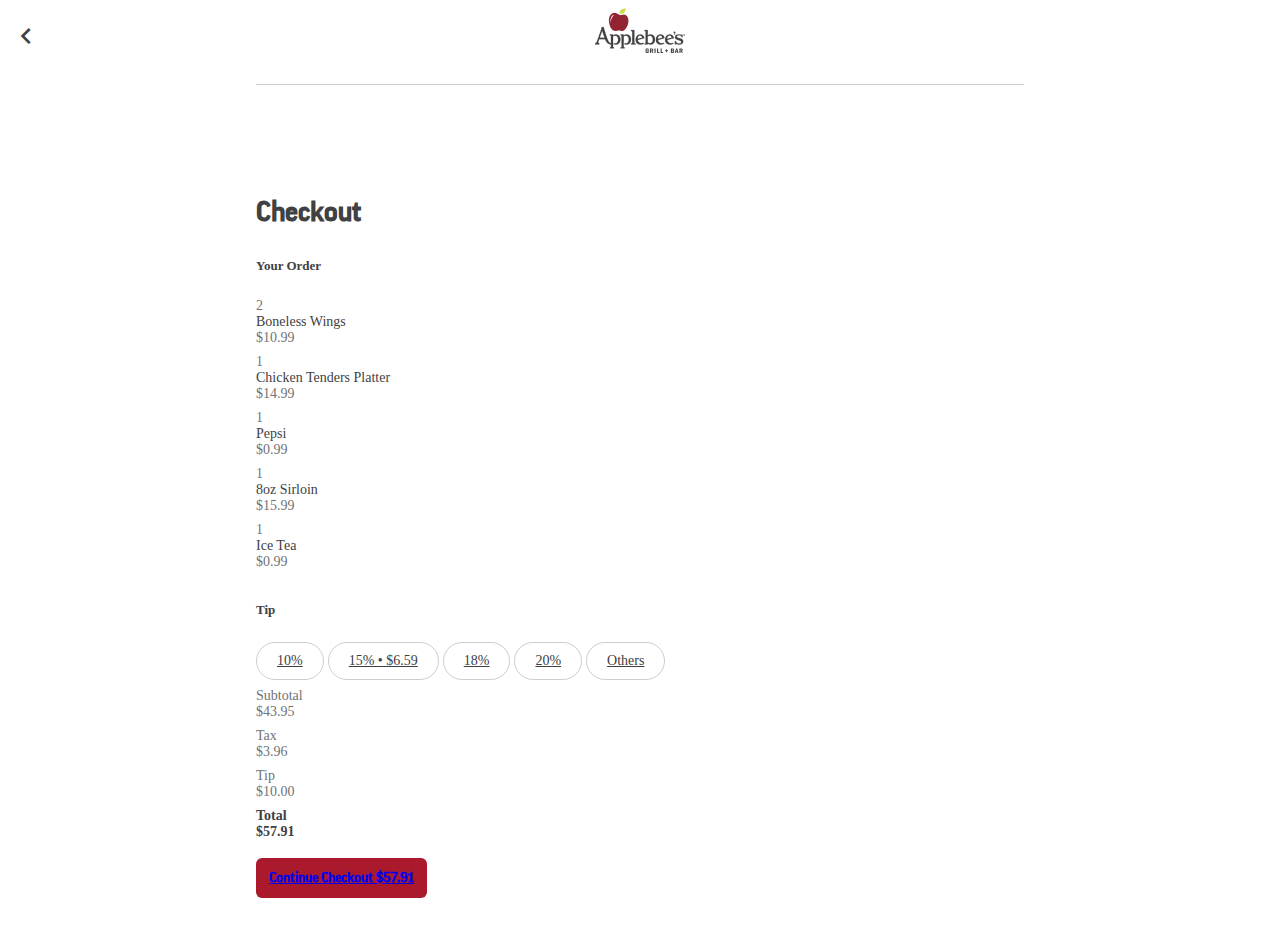
==== checkout.html @ bc2f54b4 "Edit" ====
<!DOCTYPE html>
<html lang="en">
<head>
    <meta charset="utf-8">
    <meta http-equiv="X-UA-Compatible" content="IE=edge">
    <meta name="viewport" content="width=device-width, initial-scale=1.0">
    <title>AppleBee's - BYOD</title>
    <meta name="description" content="Add descprition here">
    
    
    <!--Contains Bootstrap-->
    <link rel="stylesheet" href="https://www.applebees.com/styles/css/main.min.css">

    <link rel="stylesheet" href="https://fonts.googleapis.com/icon?family=Material+Icons">
    
    <!--<link href="https://use.typekit.net/pgo2any.css" rel="stylesheet" />-->

    <!-- Contains style for button, font family -->
    <link rel="stylesheet" href="https://www.applebees.com/styles/css/applebees/applebees-theme.min.css">
    <link rel="stylesheet" href="css/byod-applebees.css">
    <link rel="stylesheet" href="css/fonts-apb.css">
    
<!--
    <link rel="stylesheet" href="https://maxcdn.bootstrapcdn.com/bootstrap/4.0.0/css/bootstrap.min.css" integrity="sha384-Gn5384xqQ1aoWXA+058RXPxPg6fy4IWvTNh0E263XmFcJlSAwiGgFAW/dAiS6JXm" crossorigin="anonymous">
    
-->
  
  <style>
    
    modal-open{overflow:hidden}.modal{position:fixed;top:8%;right:0;bottom:0;left:0;z-index:1050;display:none;overflow:hidden;outline:0}.modal-open .modal{overflow-x:hidden;overflow-y:auto}.modal-dialog{position:relative;width:auto;margin:.0;pointer-events:none}.modal.fade .modal-dialog{transition:-webkit-transform .3s ease-out;transition:transform .3s ease-out;transition:transform .3s ease-out,-webkit-transform .3s ease-out;-webkit-transform:translate(0,-25%);transform:translate(0,-25%)}.modal.show .modal-dialog{-webkit-transform:translate(0,0);transform:translate(0,0)}.modal-dialog-centered{display:-webkit-box;display:-ms-flexbox;display:flex;-webkit-box-align:center;-ms-flex-align:center;align-items:center;min-height:calc(100% - (.5rem * 2))}.modal-content{position:relative;display:-webkit-box;display:-ms-flexbox;display:flex;-webkit-box-orient:vertical;-webkit-box-direction:normal;-ms-flex-direction:column;flex-direction:column;width:100%;pointer-events:auto;background-color:#fff;background-clip:padding-box;border:none;border-radius:.3rem;outline:0}.modal-backdrop{position:fixed;top:0;right:0;bottom:0;left:0;z-index:1040;background-color:#000}.modal-backdrop.fade{opacity:0}.modal-backdrop.show{opacity:.5}.modal-header{display:-webkit-box;display:-ms-flexbox;display:flex;-webkit-box-align:start;-ms-flex-align:start;align-items:flex-start;-webkit-box-pack:justify;-ms-flex-pack:justify;justify-content:space-between;padding:1rem;border-bottom:1px solid #e9ecef;border-top-left-radius:.3rem;border-top-right-radius:.3rem}.modal-header .close{padding:1rem;margin:-1rem -1rem -1rem auto}.modal-title{margin-bottom:0;line-height:1.5}.modal-body{position:relative;-webkit-box-flex:1;-ms-flex:1 1 auto;flex:1 1 auto;padding:1rem}.modal-footer{display:-webkit-box;display:-ms-flexbox;display:flex;-webkit-box-align:center;-ms-flex-align:center;align-items:center;-webkit-box-pack:end;-ms-flex-pack:end;justify-content:flex-end;padding:1rem;border-top:none}.modal-footer>:not(:first-child){margin-left:.25rem}.modal-footer>:not(:last-child){margin-right:.25rem}.modal-scrollbar-measure{position:absolute;top:-9999px;width:50px;height:50px;overflow:scroll}@media (min-width:576px){.modal-dialog{width:100%;margin:1.75rem auto}.modal-dialog-centered{min-height:calc(100% - (1.75rem * 2))}.modal-sm{max-width:300px}}@media (min-width:992px){.modal-lg{max-width:800px}}
      .close {
        float: right;
        font-size: 1.5rem;
        font-weight: 700;
        line-height: 1;
        color: #000;
        text-shadow: 0 1px 0 #fff;
        opacity: .5;
    }
      button.close {
        padding: 0;
        background-color: transparent;
        border: 0;
        -webkit-appearance: none;
    }
      

    </style>
   
</head>

<body>
<header class="boyd-applebees-brand fixed-top"> 
    <nav>
        <a href="hungry-cart.html" aria-label="back"><i class="material-icons" aria-hidden="true">chevron_left</i></a>
    </nav>
    
    <img src="img/applebees-logo.png" width="90" height="45" alt="Applebee's Grill + Bar"> 
</header>
    
<section class="byod-main boyd-applebees-main" role="main">
    <div class="container wider-container">
        
        <h1>Checkout</h1>
        
        <h2>Your Order</h2>
        
        <div class="cart">
            <div class="row">
                <div class="col-1">2</div>
                <div class="col-8">Boneless Wings</div>
                <div class="col-3 text-right">$10.99</div>
            </div>
            
            <div class="row">
                <div class="col-1">1</div>
                <div class="col-8">Chicken Tenders Platter</div>
                <div class="col-3 text-right">$14.99</div>
            </div>
            
             <div class="row">
                <div class="col-1">1</div>
                <div class="col-8">Pepsi</div>
                <div class="col-3 text-right">$0.99</div>
            </div>
            
             <div class="row">
                <div class="col-1">1</div>
                <div class="col-8">8oz Sirloin</div>
                <div class="col-3 text-right">$15.99</div>
            </div>
            
             <div class="row">
                <div class="col-1">1</div>
                <div class="col-8">Ice Tea</div>
                <div class="col-3 text-right">$0.99</div>
            </div>
        </div>
        
        <h2>Tip</h2>
        
        <ul class="tip-amount" arial-label="tip amount">
            <li><a href="#">10%</a></li>
            <li><a href="#">15% <span>• $6.59</span></a></li>
            <li><a href="#">18%</a></li>
            <li><a href="#">20%</a></li>
            <li><a href="#" data-toggle="modal" id="trigger" data-target="#otherTipAmount">Others</a></li>
        </ul>
       
        <div class="cart mt-3">
            <div class="row">
                <div class="col-6"> Subtotal </div>
                <div class="col-6 text-right"> $43.95 </div>
            </div>
            
            <div class="row">
                <div class="col-6"> Tax </div>
                <div class="col-6 text-right"> $3.96 </div>
            </div>
            
            <div class="row">
                <div class="col-6"> Tip </div>
                <div class="col-6 text-right"> $10.00 </div>
            </div>
            
            <div class="row">
                <div class="col-6"> <strong>Total</strong> </div>
                <div class="col-6 text-right"> <strong>$57.91</strong> </div>
            </div>
        </div>
        
        <div class="btn-wrap text-center fixed-bottom">
            <a href="payment.html" class="c-button c-button--colored">Continue Checkout $57.91</a>
        </div>
    </div>
    


<div class="modal fade animate" id="otherTipAmount" tabindex="-1" role="dialog" aria-labelledby="myModalLabel">
  <div class="modal-dialog" role="document">
    <div class="modal-content animate-bottom"> <!-- Here you have the juicy hahah -->
      <div class="modal-header">
        <button type="button" class="close" data-dismiss="modal" aria-label="Close"><span aria-hidden="true">&times;</span></button>
        
      </div>
       <div class="modal-body">

            <div class="form-group">
                <div class="form-group">
                   <label class="text-center d-block tip-amt-label" for="tip-amount">Enter Custom Amount</label>
                   
                    <input type="number" class="form-control control-lg active" id="tip-amount">
                    
                </div>
            </div>
            
            <p class="text-center">Your subtotal is $43.95</p>
          </div>
      <div class="modal-footer">
<!--            <button type="button" class="c-button c-button-cancel" data-dismiss="modal">Cancel</button>-->
            <button type="button" class="c-button c-button--colored">Save</button>
          </div>
    </div>
  </div>
</div>


</section>



</body>

<script src="https://code.jquery.com/jquery-3.2.1.slim.min.js"></script>
<script src="https://maxcdn.bootstrapcdn.com/bootstrap/4.0.0/js/bootstrap.min.js"></script>

<script>

</script>

</html>
---- css/byod-applebees.css ----
@charset "UTF-8";
body {
  font-size: 16px;
  font-family: "Avenir" !important;
  background: #fff !important;
  color: #404142; }

header {
  background: #fff;
  text-align: center;
  border-bottom: 1px solid #CCCDCF;
  min-height: 73px;
  line-height: 73px;
  max-width: 768px;
  margin-left: auto;
  margin-right: auto; }
  header.boyd-applebees-brand h1 {
    font-size: 1.0625rem;
    margin: 0;
    font-family: "FFGoodWebProMedium", sans-serif;
    font-weight: 900; }

nav a {
  color: #404142; }
nav .material-icons {
  position: absolute;
  left: 10px;
  top: 20px;
  font-size: 2rem; }

.full-height {
  display: flex;
  flex-direction: column;
  height: 100%;
  width: 100%;
  position: relative; }
  .full-height .container {
    width: 100%; }

.positioned-bottom {
  position: absolute;
  bottom: 20px;
  left: 20px;
  right: 20px; }

.byod-main {
  background: #fff;
  padding-top: 74px; }
  .byod-main .container {
    padding: 32px 40px;
    max-width: 768px;
    margin: 0 auto !important; }
    .byod-main .container.wider-container {
      padding: 20px; }
  .byod-main .cart {
    font-size: 0.875rem; }
    .byod-main .cart .row {
      margin-bottom: 8px; }
      .byod-main .cart .row > div:first-child,
      .byod-main .cart .row > div:last-child {
        color: #717376; }
      .byod-main .cart .row strong {
        color: #404142; }
  .byod-main p {
    color: #717376;
    line-height: 1.5rem; }
  .byod-main fieldset {
    padding: 0; }
  .byod-main .btn-wrap {
    margin: 28px auto;
    left: 20px;
    right: 20px;
    max-width: 768px; }
  .byod-main .c-button {
    text-transform: none;
    font-size: 0.875rem;
    padding: 0.8125rem;
    width: 100%;
    border-radius: 6px;
    font-family: "FFGoodWebProMedium", sans-serif;
    font-weight: 900; }
    .byod-main .c-button.c-button--colored {
      background: #ab192d; }
    .byod-main .c-button.c-button-dark {
      background: #000;
      font-size: 1.25rem; }
      .byod-main .c-button.c-button-dark img {
        margin: 0 5px 3px; }
    .byod-main .c-button.c-button-cancel {
      background-color: #fff;
      border: 1px solid #404142;
      color: #404142; }
    .byod-main .c-button.c-button--grey {
      border-radius: 25px;
      background: #eee;
      color: #333; }
  .byod-main .error {
    color: #E51A25;
    font-size: 0.75rem; }
  .byod-main .form-group.has-error .form-control {
    border-bottom: 2px solid #E51A25; }
  .byod-main .form-group.has-error .error {
    position: absolute;
    right: 0;
    bottom: -20px; }
  .byod-main .form-group #table-code {
    text-transform: uppercase; }
  .byod-main .form-group.table-code-group {
    text-align: center; }
    .byod-main .form-group.table-code-group label {
      color: #717376;
      line-height: 1.5rem; }
    .byod-main .form-group.table-code-group .form-control {
      max-width: 275px;
      display: block;
      margin: 54px auto 44px; }
  .byod-main .form-group.floating-label {
    position: relative;
    margin-bottom: 10px; }
    .byod-main .form-group.floating-label label {
      position: absolute;
      top: calc(50% - 7px);
      left: 0;
      opacity: 0;
      transition: all .3s ease;
      color: #717376; }
    .byod-main .form-group.floating-label input {
      width: 100%;
      border: none;
      padding: 20px 0px;
      height: 56px;
      border-bottom: 1px solid #CCCDCF;
      background: transparent;
      box-sizing: border-box;
      transition: all .3s linear;
      color: #404142;
      font-size: 1rem; }
      .byod-main .form-group.floating-label input:focus {
        outline: 0; }
      .byod-main .form-group.floating-label input:not(:placeholder-shown) {
        padding: 28px 0px 12px 0px; }
      .byod-main .form-group.floating-label input:not(:placeholder-shown) + label {
        transform: translateY(-13px);
        opacity: 1;
        font-size: 0.75rem; }
    .byod-main .form-group.floating-label ::-webkit-input-placeholder {
      /* Chrome/Opera/Safari */
      color: #717376;
      font-size: 0.875rem; }
    .byod-main .form-group.floating-label ::-moz-placeholder {
      /* Firefox 19+ */
      color: #717376;
      font-size: 0.875rem; }
    .byod-main .form-group.floating-label :-ms-input-placeholder {
      /* IE 10+ */
      color: #717376;
      font-size: 0.875rem; }
    .byod-main .form-group.floating-label :-moz-placeholder {
      /* Firefox 18- */
      color: #717376;
      font-size: 0.875rem; }
  .byod-main .form-group .form-control {
    color: #404142;
    font-size: 0.875rem;
    font-size: 1rem;
    width: 100%;
    border: none;
    border-bottom: 1px solid #CCCDCF;
    border-radius: 0;
    -webkit-appearance: none; }
    .byod-main .form-group .form-control.control-lg {
      border: none;
      border-bottom: 1px dotted #9D9FA1;
      font-size: 2.5rem;
      color: #404142;
      font-weight: bold;
      text-align: center; }
      .byod-main .form-group .form-control.control-lg:focus {
        outline: 0px !important;
        -webkit-appearance: none; }
  .byod-main .form-check label {
    font-size: 0.875rem; }
  .byod-main .label-group {
    overflow: hidden;
    padding-left: 18px; }
  .byod-main .terms {
    font-size: 0.75rem;
    color: #9D9FA1;
    line-height: 1rem;
    margin-top: 7px; }
    .byod-main .terms a {
      color: #ab192d; }
  .byod-main .tip-amount {
    white-space: nowrap;
    overflow-x: auto;
    -webkit-overflow-scrolling: touch;
    -ms-overflow-style: -ms-autohiding-scrollbar;
    margin: 0 -20px;
    padding: 0 0 8px 20px; }
    .byod-main .tip-amount li {
      display: inline-block; }
      .byod-main .tip-amount li a {
        font-size: 0.875rem;
        color: #3C4043;
        padding: 8px 0;
        display: inline-block;
        border: 1px solid #CCCDCF;
        padding: 10px 20px;
        border-radius: 25px; }
        .byod-main .tip-amount li a:focus, .byod-main .tip-amount li a:hover {
          background: rgba(171, 25, 45, 0.2);
          color: #AB192D;
          border: 1px solid rgba(171, 25, 45, 0.2); }
  .byod-main .scroll::-webkit-scrollbar {
    display: none; }
  .byod-main .payment-method {
    list-style: none;
    margin-top: 32px; }
    .byod-main .payment-method .material-icons {
      position: absolute;
      color: #898989; }
      .byod-main .payment-method .material-icons.right-side {
        right: 0;
        bottom: 15px; }
      .byod-main .payment-method .material-icons.red {
        color: #ab192d; }
    .byod-main .payment-method li {
      font-size: 0.875rem;
      position: relative; }
      .byod-main .payment-method li a {
        color: #404142;
        padding: 20px 0;
        display: block;
        border-bottom: 1px solid #CCCDCF; }
        .byod-main .payment-method li a .left-side {
          position: absolute;
          left: -40px;
          top: 20px;
          width: 24px;
          height: 17px;
          background-size: 24px 17px;
          background-repeat: no-repeat; }
        .byod-main .payment-method li a .left-side {
          top: 19px; }
        .byod-main .payment-method li a i.right-side {
          width: 36px;
          height: 36px;
          background-size: 36px 36px;
          display: inline-block;
          position: absolute;
          right: 0;
          top: 10px;
          background-image: url("../img/baseline_chevron_right_black_36dp.png"); }
        .byod-main .payment-method li a .card-number {
          position: relative;
          padding-left: 10px;
          display: inline-block; }
          .byod-main .payment-method li a .card-number:before {
            content: "•";
            position: absolute;
            left: 0; }
        .byod-main .payment-method li a.visa-added i.left-side {
          background-image: url("../img/visa.png"); }
        .byod-main .payment-method li a.credit-card-added i.left-side {
          background-image: url("../img/credit-card.png"); }
        .byod-main .payment-method li a.add-apple-pay i.left-side {
          background-image: url("../img/apple-pay.png"); }
        .byod-main .payment-method li a.applebee-card-added i.left-side {
          background-image: url("../img/applebee-card-added.png"); }
        .byod-main .payment-method li a.add-credit-debit-card i.left-side {
          background-image: url("../img/add.png"); }
        .byod-main .payment-method li a.add-gift-card i.left-side {
          background-image: url("../img/gift-card.png"); }
        .byod-main .payment-method li a.payment-added i.right-side {
          background-image: url("../img/baseline_check_black_36dp.png");
          width: 24px;
          height: 24px;
          background-size: 24px 24px;
          right: 5px;
          top: 15px; }
  .byod-main.boyd-applebees-main h1 {
    font-size: 1.75rem;
    color: #404142;
    font-weight: 600;
    margin-bottom: 1rem;
    font-family: "FFGoodWebProMedium", sans-serif; }
    .byod-main.boyd-applebees-main h1 em {
      font-style: normal;
      color: #ab192d; }
    .byod-main.boyd-applebees-main h1.hungry-cart {
      margin-top: 125px; }
  .byod-main.boyd-applebees-main h2 {
    font-size: 0.8125rem;
    color: #404142;
    margin: 32px 0 24px;
    font-weight: 700; }
  .byod-main.boyd-applebees-main .tip-amt-label {
    font-family: "FFGoodWebProMedium", sans-serif;
    color: #404142;
    font-size: 1.125rem;
    margin: 0 0 36px 0; }
  .byod-main.boyd-applebees-main .divider {
    text-align: center;
    position: relative;
    width: 42%;
    margin: 0 auto; }
    .byod-main.boyd-applebees-main .divider span {
      display: inline-block;
      width: 17px;
      height: 20px;
      background: url("../img/apple.png") no-repeat 0 0;
      background-size: 17px 20px; }
    .byod-main.boyd-applebees-main .divider:before, .byod-main.boyd-applebees-main .divider:after {
      content: '';
      position: absolute;
      top: 11px;
      left: 0;
      z-index: 1;
      border-top: 1px dotted #fff;
      width: 42%; }
    .byod-main.boyd-applebees-main .divider:after {
      right: 0;
      left: auto; }
  .byod-main.boyd-applebees-main p small {
    font-family: "Roboto Slab";
    font-size: 0.875rem; }
  .byod-main.boyd-applebees-main.thank-you {
    background: #000 url("../img/thank-you-bg.jpg") no-repeat 0 0;
    background-size: cover;
    position: relative;
    max-width: 768px;
    margin: 0 auto; }
    .byod-main.boyd-applebees-main.thank-you .container {
      margin-top: 40px; }
    .byod-main.boyd-applebees-main.thank-you h1, .byod-main.boyd-applebees-main.thank-you h2, .byod-main.boyd-applebees-main.thank-you p {
      color: #fff; }
    .byod-main.boyd-applebees-main.thank-you h1 {
      font-size: 2.5rem;
      text-transform: uppercase;
      margin-bottom: 20vh; }
    .byod-main.boyd-applebees-main.thank-you h2 {
      font-size: 1.875rem;
      font-family: "FFGoodWebProMedium", sans-serif;
      width: 80%;
      margin: 0 auto;
      font-weight: 200; }

.modal#otherTipAmount {
  visibility: visible;
  top: auto !important;
  bottom: 0 !important; }
  .modal#otherTipAmount .modal-header {
    border-bottom: none;
    padding-bottom: 0; }
  .modal#otherTipAmount .form-control.control-lg {
    width: 50%;
    margin: 0 auto;
    display: block;
    margin-bottom: 36px; }
  .modal#otherTipAmount .modal-dialog p {
    font-size: 0.875rem; }

.modal-content {
  left: auto;
  border-radius: 0 !important; }

.animate-bottom {
  position: relative;
  animation: animatebottom 0.8s; }

@keyframes animatebottom {
  from {
    bottom: -130px;
    opacity: 0; }
  to {
    bottom: 0;
    opacity: 1; } }
.modal.fade.animate .modal-dialog {
  transform: translate(0, 125%) !important; }

.modal.show.animate .modal-dialog {
  transform: none !important; }

.invalid-feedback {
  display: none;
  width: 100%;
  margin-top: .25rem;
  font-size: 80%;
  color: #dc3545; }

.form-control.is-invalid ~ .invalid-feedback, .form-control.is-invalid ~ .invalid-tooltip, .was-validated .form-control:invalid ~ .invalid-feedback, .was-validated .form-control:invalid ~ .invalid-tooltip {
  display: block; }

button:disabled {
  opacity: .65; }

/*# sourceMappingURL=byod-applebees.css.map */
---- css/fonts-apb.css ----
@font-face{ font-display:swap; font-family: "FFGoodWebProMedium"; src: url([data-uri]); font-weight:400; font-style:normal; }
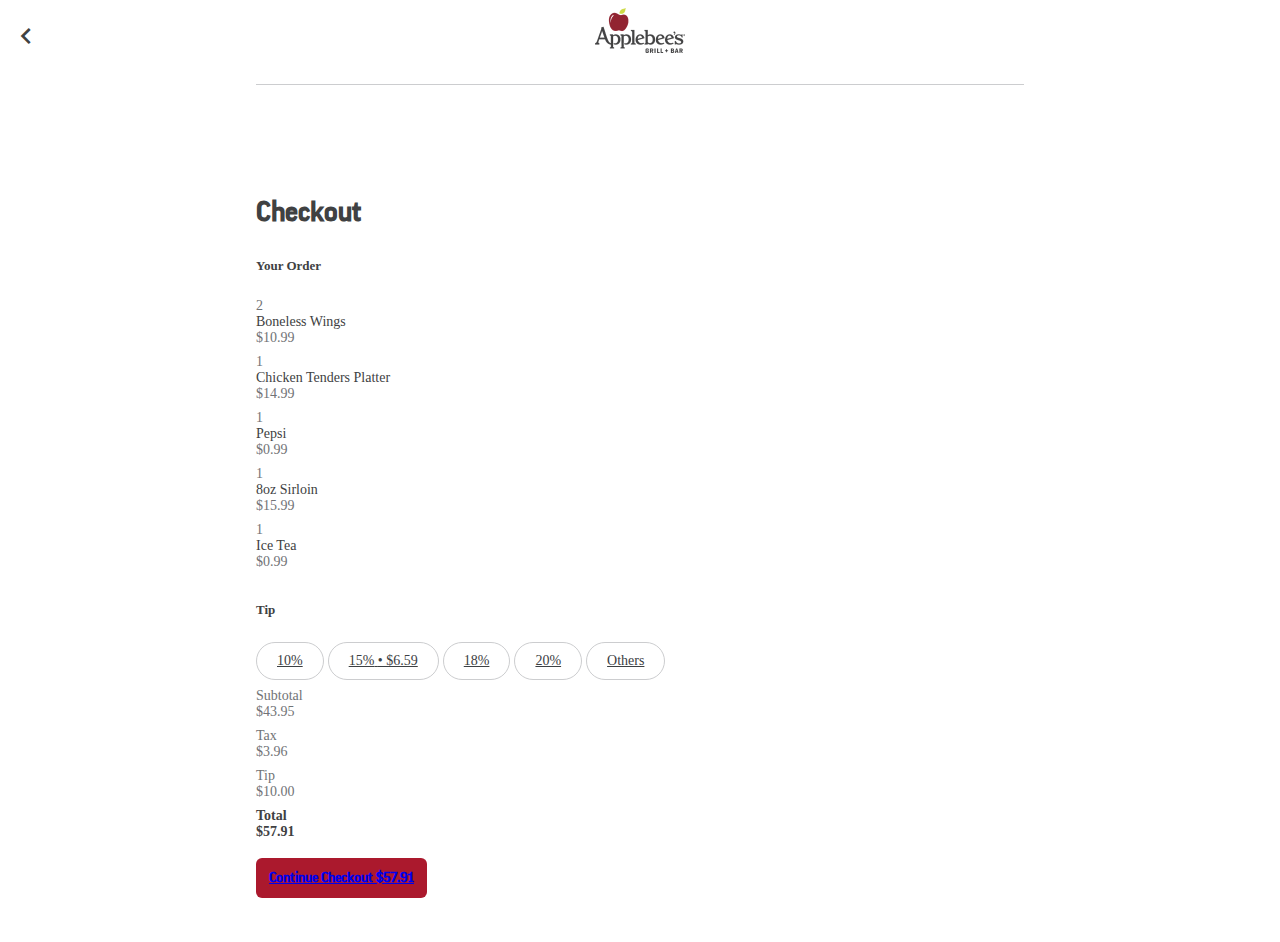
==== commit a76e6ef2: "Edit" ====
--- a/checkout.html
+++ b/checkout.html
@@ -19,33 +19,7 @@
     <link rel="stylesheet" href="https://www.applebees.com/styles/css/applebees/applebees-theme.min.css">
     <link rel="stylesheet" href="css/byod-applebees.css">
     <link rel="stylesheet" href="css/fonts-apb.css">
-    
-<!--
-    <link rel="stylesheet" href="https://maxcdn.bootstrapcdn.com/bootstrap/4.0.0/css/bootstrap.min.css" integrity="sha384-Gn5384xqQ1aoWXA+058RXPxPg6fy4IWvTNh0E263XmFcJlSAwiGgFAW/dAiS6JXm" crossorigin="anonymous">
-    
--->
-  
-  <style>
-    
-    modal-open{overflow:hidden}.modal{position:fixed;top:8%;right:0;bottom:0;left:0;z-index:1050;display:none;overflow:hidden;outline:0}.modal-open .modal{overflow-x:hidden;overflow-y:auto}.modal-dialog{position:relative;width:auto;margin:.0;pointer-events:none}.modal.fade .modal-dialog{transition:-webkit-transform .3s ease-out;transition:transform .3s ease-out;transition:transform .3s ease-out,-webkit-transform .3s ease-out;-webkit-transform:translate(0,-25%);transform:translate(0,-25%)}.modal.show .modal-dialog{-webkit-transform:translate(0,0);transform:translate(0,0)}.modal-dialog-centered{display:-webkit-box;display:-ms-flexbox;display:flex;-webkit-box-align:center;-ms-flex-align:center;align-items:center;min-height:calc(100% - (.5rem * 2))}.modal-content{position:relative;display:-webkit-box;display:-ms-flexbox;display:flex;-webkit-box-orient:vertical;-webkit-box-direction:normal;-ms-flex-direction:column;flex-direction:column;width:100%;pointer-events:auto;background-color:#fff;background-clip:padding-box;border:none;border-radius:.3rem;outline:0}.modal-backdrop{position:fixed;top:0;right:0;bottom:0;left:0;z-index:1040;background-color:#000}.modal-backdrop.fade{opacity:0}.modal-backdrop.show{opacity:.5}.modal-header{display:-webkit-box;display:-ms-flexbox;display:flex;-webkit-box-align:start;-ms-flex-align:start;align-items:flex-start;-webkit-box-pack:justify;-ms-flex-pack:justify;justify-content:space-between;padding:1rem;border-bottom:1px solid #e9ecef;border-top-left-radius:.3rem;border-top-right-radius:.3rem}.modal-header .close{padding:1rem;margin:-1rem -1rem -1rem auto}.modal-title{margin-bottom:0;line-height:1.5}.modal-body{position:relative;-webkit-box-flex:1;-ms-flex:1 1 auto;flex:1 1 auto;padding:1rem}.modal-footer{display:-webkit-box;display:-ms-flexbox;display:flex;-webkit-box-align:center;-ms-flex-align:center;align-items:center;-webkit-box-pack:end;-ms-flex-pack:end;justify-content:flex-end;padding:1rem;border-top:none}.modal-footer>:not(:first-child){margin-left:.25rem}.modal-footer>:not(:last-child){margin-right:.25rem}.modal-scrollbar-measure{position:absolute;top:-9999px;width:50px;height:50px;overflow:scroll}@media (min-width:576px){.modal-dialog{width:100%;margin:1.75rem auto}.modal-dialog-centered{min-height:calc(100% - (1.75rem * 2))}.modal-sm{max-width:300px}}@media (min-width:992px){.modal-lg{max-width:800px}}
-      .close {
-        float: right;
-        font-size: 1.5rem;
-        font-weight: 700;
-        line-height: 1;
-        color: #000;
-        text-shadow: 0 1px 0 #fff;
-        opacity: .5;
-    }
-      button.close {
-        padding: 0;
-        background-color: transparent;
-        border: 0;
-        -webkit-appearance: none;
-    }
-      
 
-    </style>
    
 </head>
 
@@ -100,27 +74,27 @@
         <h2>Tip</h2>
         
         <ul class="tip-amount" arial-label="tip amount">
-            <li><a href="#">10%</a></li>
-            <li><a href="#">15% <span>• $6.59</span></a></li>
-            <li><a href="#">18%</a></li>
-            <li><a href="#">20%</a></li>
-            <li><a href="#" data-toggle="modal" id="trigger" data-target="#otherTipAmount">Others</a></li>
+            <li><a href="#"><span arial-label="tip percentage">10%</span></a></li>
+            <li><a href="#"><span arial-label="tip percentage">15%</span> <span aria-label="tip amount">• $6.59</span></a></li>
+            <li><a href="#"><span arial-label="tip percentage">18%</span></a></li>
+            <li><a href="#"><span arial-label="tip percentage">20%</span></a></li>
+            <li><a href="#" data-toggle="modal" id="trigger" data-target="#otherTipAmount" arial-label="Other tip amount">Others</a></li>
         </ul>
        
         <div class="cart mt-3">
             <div class="row">
-                <div class="col-6"> Subtotal </div>
-                <div class="col-6 text-right"> $43.95 </div>
+                <div class="col-6">Subtotal</div>
+                <div class="col-6 text-right">$43.95</div>
             </div>
             
             <div class="row">
                 <div class="col-6"> Tax </div>
-                <div class="col-6 text-right"> $3.96 </div>
+                <div class="col-6 text-right">$3.96</div>
             </div>
             
             <div class="row">
                 <div class="col-6"> Tip </div>
-                <div class="col-6 text-right"> $10.00 </div>
+                <div class="col-6 text-right">$10.00</div>
             </div>
             
             <div class="row">
@@ -130,7 +104,7 @@
         </div>
         
         <div class="btn-wrap text-center fixed-bottom">
-            <a href="payment.html" class="c-button c-button--colored">Continue Checkout $57.91</a>
+            <a href="payment.html" class="c-button c-button--colored">Continue Checkout <span arial-label="Checkout total amount">$57.91</span></a>
         </div>
     </div>
     
@@ -157,7 +131,6 @@
             <p class="text-center">Your subtotal is $43.95</p>
           </div>
       <div class="modal-footer">
-<!--            <button type="button" class="c-button c-button-cancel" data-dismiss="modal">Cancel</button>-->
             <button type="button" class="c-button c-button--colored">Save</button>
           </div>
     </div>
@@ -174,8 +147,6 @@
 <script src="https://code.jquery.com/jquery-3.2.1.slim.min.js"></script>
 <script src="https://maxcdn.bootstrapcdn.com/bootstrap/4.0.0/js/bootstrap.min.js"></script>
 
-<script>
 
-</script>
 
 </html>--- a/css/byod-applebees.css
+++ b/css/byod-applebees.css
@@ -394,4 +394,173 @@
 button:disabled {
   opacity: .65; }
 
+modal-open {
+  overflow: hidden; }
+
+.modal {
+  position: fixed;
+  top: 8%;
+  right: 0;
+  bottom: 0;
+  left: 0;
+  z-index: 1050;
+  display: none;
+  overflow: hidden;
+  outline: 0; }
+
+.modal-open .modal {
+  overflow-x: hidden;
+  overflow-y: auto; }
+
+.modal-dialog {
+  position: relative;
+  width: auto;
+  margin: .0;
+  pointer-events: none; }
+
+.modal.fade .modal-dialog {
+  transition: -webkit-transform .3s ease-out;
+  transition: transform .3s ease-out;
+  transition: transform .3s ease-out,-webkit-transform .3s ease-out;
+  -webkit-transform: translate(0, -25%);
+  transform: translate(0, -25%); }
+
+.modal.show .modal-dialog {
+  -webkit-transform: translate(0, 0);
+  transform: translate(0, 0); }
+
+.modal-dialog-centered {
+  display: -webkit-box;
+  display: -ms-flexbox;
+  display: flex;
+  -webkit-box-align: center;
+  -ms-flex-align: center;
+  align-items: center;
+  min-height: calc(100% - (.5rem * 2)); }
+
+.modal-content {
+  position: relative;
+  display: -webkit-box;
+  display: -ms-flexbox;
+  display: flex;
+  -webkit-box-orient: vertical;
+  -webkit-box-direction: normal;
+  -ms-flex-direction: column;
+  flex-direction: column;
+  width: 100%;
+  pointer-events: auto;
+  background-color: #fff;
+  background-clip: padding-box;
+  border: none;
+  border-radius: .3rem;
+  outline: 0; }
+
+.modal-backdrop {
+  position: fixed;
+  top: 0;
+  right: 0;
+  bottom: 0;
+  left: 0;
+  z-index: 1040;
+  background-color: #000; }
+
+.modal-backdrop.fade {
+  opacity: 0; }
+
+.modal-backdrop.show {
+  opacity: .5; }
+
+.modal-header {
+  display: -webkit-box;
+  display: -ms-flexbox;
+  display: flex;
+  -webkit-box-align: start;
+  -ms-flex-align: start;
+  align-items: flex-start;
+  -webkit-box-pack: justify;
+  -ms-flex-pack: justify;
+  justify-content: space-between;
+  padding: 1rem;
+  border-bottom: 1px solid #e9ecef;
+  border-top-left-radius: .3rem;
+  border-top-right-radius: .3rem; }
+
+.modal-header .close {
+  padding: 1rem;
+  margin: -1rem -1rem -1rem auto; }
+
+.modal-title {
+  margin-bottom: 0;
+  line-height: 1.5; }
+
+.modal-body {
+  position: relative;
+  -webkit-box-flex: 1;
+  -ms-flex: 1 1 auto;
+  flex: 1 1 auto;
+  padding: 1rem; }
+
+.modal-footer {
+  display: -webkit-box;
+  display: -ms-flexbox;
+  display: flex;
+  -webkit-box-align: center;
+  -ms-flex-align: center;
+  align-items: center;
+  -webkit-box-pack: end;
+  -ms-flex-pack: end;
+  justify-content: flex-end;
+  padding: 1rem;
+  border-top: none; }
+
+.modal-footer > :not(:first-child) {
+  margin-left: .25rem; }
+
+.modal-footer > :not(:last-child) {
+  margin-right: .25rem; }
+
+.modal-scrollbar-measure {
+  position: absolute;
+  top: -9999px;
+  width: 50px;
+  height: 50px;
+  overflow: scroll; }
+
+@media (min-width: 576px) {
+  .modal-dialog {
+    width: 100%;
+    margin: 1.75rem auto; }
+
+  .modal-dialog-centered {
+    min-height: calc(100% - (1.75rem * 2)); }
+
+  .modal-sm {
+    max-width: 300px; } }
+@media (min-width: 992px) {
+  .modal-lg {
+    max-width: 800px; } }
+.close {
+  float: right;
+  font-size: 1.5rem;
+  font-weight: 700;
+  line-height: 1;
+  color: #000;
+  text-shadow: 0 1px 0 #fff;
+  opacity: .5; }
+
+button.close {
+  padding: 0;
+  background-color: transparent;
+  border: 0;
+  -webkit-appearance: none; }
+
+.summry-table {
+  margin-bottom: 20px; }
+  .summry-table a {
+    border: 1px solid #ddd;
+    background: #fafafa;
+    display: block; }
+    .summry-table a:hover {
+      background: #eee; }
+
 /*# sourceMappingURL=byod-applebees.css.map */
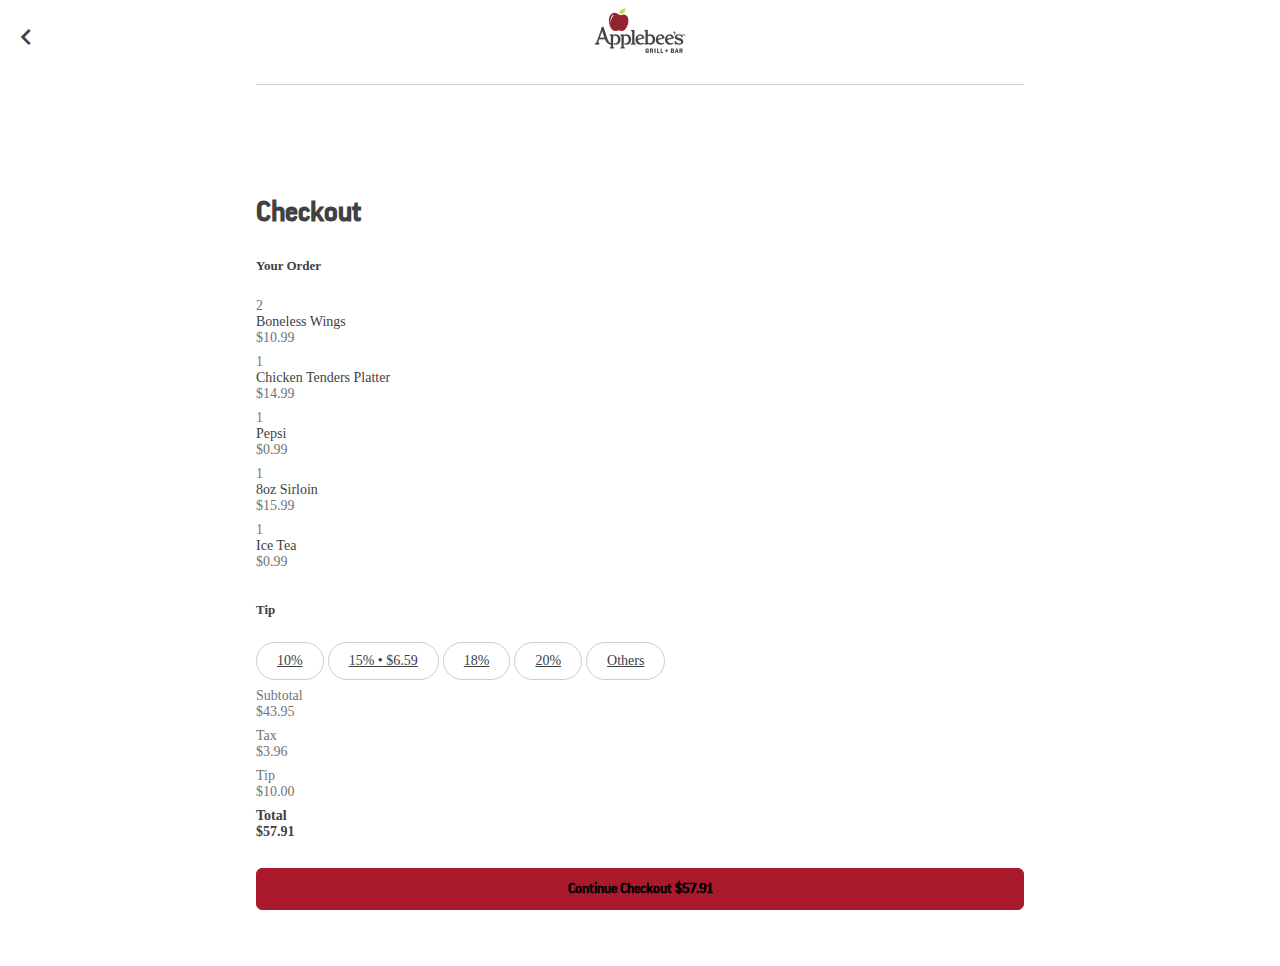
==== commit 49fbcc30: "Edit" ====
--- a/checkout.html
+++ b/checkout.html
@@ -6,7 +6,7 @@
     <meta name="viewport" content="width=device-width, initial-scale=1.0">
     <title>AppleBee's - BYOD</title>
     <meta name="description" content="Add descprition here">
-    
+    <link rel="shortcut icon" type="image/x-icon" href="favicon.ico" />
     
     <!--Contains Bootstrap-->
     <link rel="stylesheet" href="https://www.applebees.com/styles/css/main.min.css">
@@ -104,7 +104,7 @@
         </div>
         
         <div class="btn-wrap text-center fixed-bottom">
-            <a href="payment.html" class="c-button c-button--colored">Continue Checkout <span arial-label="Checkout total amount">$57.91</span></a>
+            <button type="button" class="c-button c-button--colored">Continue Checkout <span arial-label="Checkout total amount">$57.91</span></button>
         </div>
     </div>
     
--- a/css/byod-applebees.css
+++ b/css/byod-applebees.css
@@ -21,11 +21,15 @@
     font-weight: 900; }
 
 nav a {
-  color: #404142; }
-nav .material-icons {
+  color: #404142;
+  display: inline-block;
+  width: 32px;
+  height: 32px;
   position: absolute;
   left: 10px;
-  top: 20px;
+  top: 6px;
+  font-size: 2rem; }
+nav .material-icons {
   font-size: 2rem; }
 
 .full-height {
@@ -42,6 +46,9 @@
   bottom: 20px;
   left: 20px;
   right: 20px; }
+
+a:focus {
+  outline: thin dotted !important; }
 
 .byod-main {
   background: #fff;
@@ -78,9 +85,17 @@
     width: 100%;
     border-radius: 6px;
     font-family: "FFGoodWebProMedium", sans-serif;
-    font-weight: 900; }
+    font-weight: 900;
+    outline: inherit; }
     .byod-main .c-button.c-button--colored {
-      background: #ab192d; }
+      background: #ab192d;
+      border: 1px solid #ab192d; }
+      .byod-main .c-button.c-button--colored:focus {
+        outline: -webkit-focus-ring-color auto 5px !important; }
+      .byod-main .c-button.c-button--colored:hover {
+        color: #ab192d;
+        background-color: #fff;
+        border: 1px solid #ab192d; }
     .byod-main .c-button.c-button-dark {
       background: #000;
       font-size: 1.25rem; }
@@ -97,6 +112,51 @@
   .byod-main .error {
     color: #E51A25;
     font-size: 0.75rem; }
+  .byod-main input:focus {
+    outline: -webkit-focus-ring-color auto 5px !important; }
+  .byod-main .alt-form label {
+    font-size: 0.75rem;
+    color: #717376;
+    display: block;
+    margin-bottom: 0; }
+  .byod-main .alt-form .form-control {
+    padding: 8px 0 14px;
+    background: transparent; }
+    .byod-main .alt-form .form-control.is-invalid {
+      border-bottom: 2px solid #E51A25; }
+  .byod-main .alt-form .form-group {
+    margin-bottom: 20px;
+    position: relative; }
+  .byod-main .alt-form .form-inline {
+    display: -webkit-box;
+    display: -ms-flexbox;
+    display: flex;
+    -webkit-box-orient: horizontal;
+    -webkit-box-direction: normal;
+    -ms-flex-flow: row wrap;
+    flex-flow: row wrap;
+    -webkit-box-align: center;
+    -ms-flex-align: center;
+    align-items: center; }
+    .byod-main .alt-form .form-inline .form-group {
+      display: -webkit-box;
+      display: -ms-flexbox;
+      display: flex;
+      -webkit-box-flex: 0;
+      -ms-flex: 0 0 auto;
+      flex: 0 0 auto;
+      -webkit-box-orient: horizontal;
+      -webkit-box-direction: normal;
+      -ms-flex-flow: row wrap;
+      flex-flow: row wrap;
+      -webkit-box-align: center;
+      -ms-flex-align: center;
+      align-items: center;
+      margin-bottom: 0; }
+  .byod-main .form-group .error {
+    position: absolute;
+    right: 0;
+    bottom: -20px; }
   .byod-main .form-group.has-error .form-control {
     border-bottom: 2px solid #E51A25; }
   .byod-main .form-group.has-error .error {
@@ -175,9 +235,6 @@
       color: #404142;
       font-weight: bold;
       text-align: center; }
-      .byod-main .form-group .form-control.control-lg:focus {
-        outline: 0px !important;
-        -webkit-appearance: none; }
   .byod-main .form-check label {
     font-size: 0.875rem; }
   .byod-main .label-group {
@@ -240,6 +297,8 @@
           height: 17px;
           background-size: 24px 17px;
           background-repeat: no-repeat; }
+        .byod-main .payment-method li a:focus {
+          outline: -webkit-focus-ring-color auto 5px; }
         .byod-main .payment-method li a .left-side {
           top: 19px; }
         .byod-main .payment-method li a i.right-side {
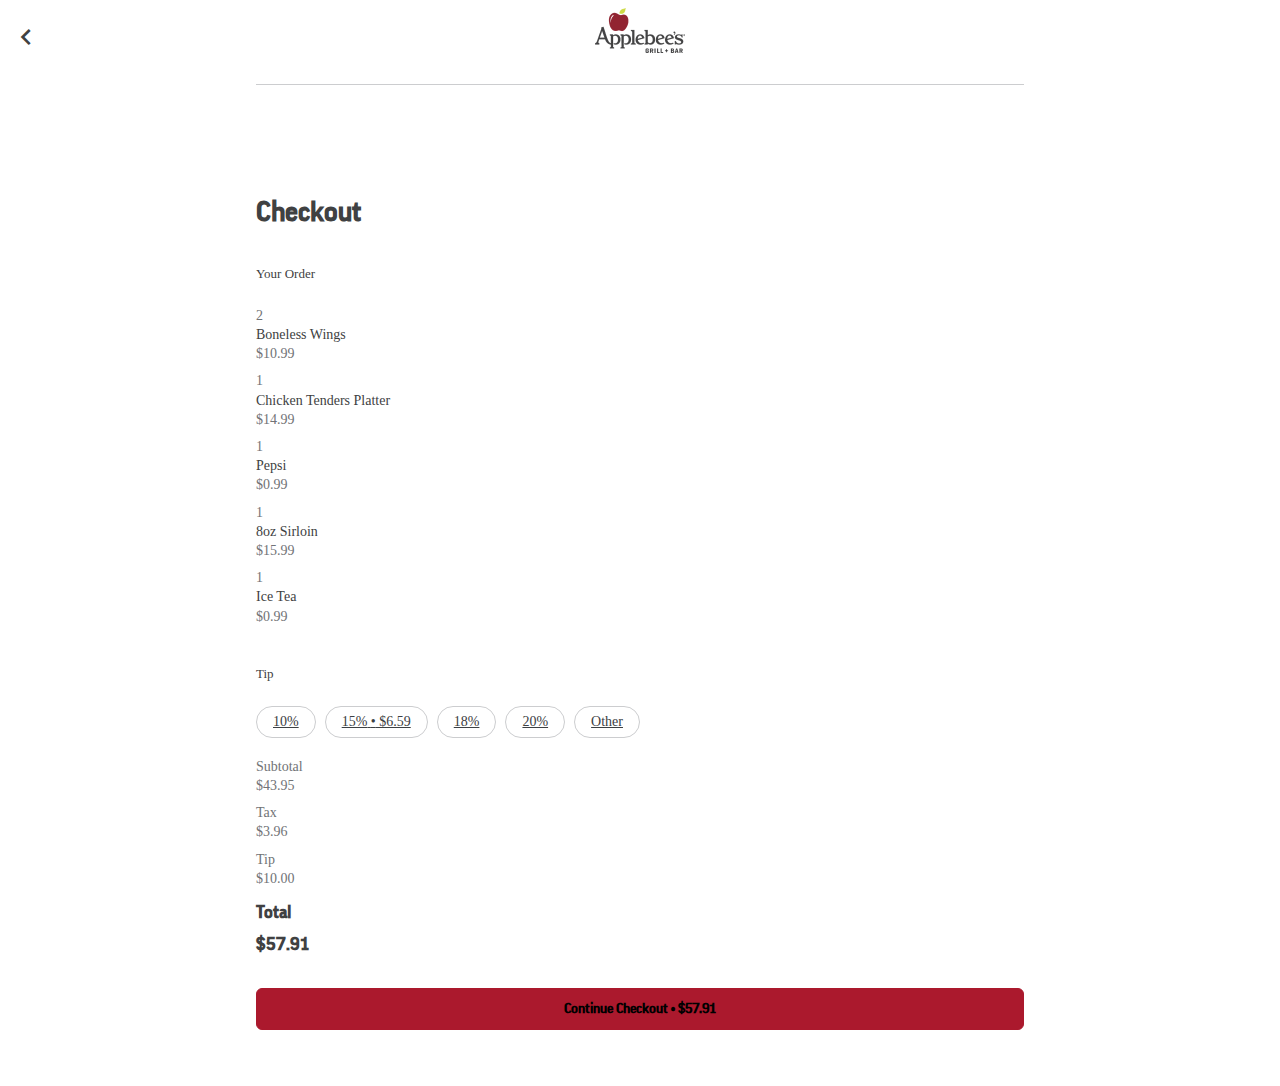
==== commit cd322278: "Edit payment page" ====
--- a/checkout.html
+++ b/checkout.html
@@ -75,10 +75,10 @@
         
         <ul class="tip-amount" arial-label="tip amount">
             <li><a href="#"><span arial-label="tip percentage">10%</span></a></li>
-            <li><a href="#"><span arial-label="tip percentage">15%</span> <span aria-label="tip amount">• $6.59</span></a></li>
+            <li><a href="#"><span arial-label="tip percentage">15%</span> <span aria-label="tip amount"><span aria-hidden="true">•</span> $6.59</span></a></li>
             <li><a href="#"><span arial-label="tip percentage">18%</span></a></li>
             <li><a href="#"><span arial-label="tip percentage">20%</span></a></li>
-            <li><a href="#" data-toggle="modal" id="trigger" data-target="#otherTipAmount" arial-label="Other tip amount">Others</a></li>
+            <li><a href="#" data-toggle="modal" id="trigger" data-target="#otherTipAmount" arial-label="Other tip amount">Other</a></li>
         </ul>
        
         <div class="cart mt-3">
@@ -104,7 +104,7 @@
         </div>
         
         <div class="btn-wrap text-center fixed-bottom">
-            <button type="button" class="c-button c-button--colored">Continue Checkout <span arial-label="Checkout total amount">$57.91</span></button>
+            <button type="button" class="c-button c-button--colored">Continue Checkout <span aria-hidden="true">•</span> <span arial-label="Checkout total amount">$57.91</span></button>
         </div>
     </div>
     
@@ -119,16 +119,16 @@
       </div>
        <div class="modal-body">
 
-            <div class="form-group">
-                <div class="form-group">
-                   <label class="text-center d-block tip-amt-label" for="tip-amount">Enter Custom Amount</label>
-                   
-                    <input type="number" class="form-control control-lg active" id="tip-amount">
-                    
-                </div>
+           
+            <div class="form-group has-error">
+               <label class="text-center d-block tip-amt-label" for="tip-amount">Enter Custom Amount</label>
+
+                <input type="number" class="form-control control-lg active" id="tip-amount">
+                 <span class="error">Please enter a $-value for a tip</span>
             </div>
+           
             
-            <p class="text-center">Your subtotal is $43.95</p>
+            <p class="text-center">Your new subtotal is $43.95</p>
           </div>
       <div class="modal-footer">
             <button type="button" class="c-button c-button--colored">Save</button>
--- a/css/byod-applebees.css
+++ b/css/byod-applebees.css
@@ -1,10 +1,12 @@
 @charset "UTF-8";
+/* line 7, /Users/vincentjaubin/Documents/GitHub/applebees-BYOD/css/byod-applebees.scss */
 body {
   font-size: 16px;
   font-family: "Avenir" !important;
   background: #fff !important;
   color: #404142; }
 
+/* line 15, /Users/vincentjaubin/Documents/GitHub/applebees-BYOD/css/byod-applebees.scss */
 header {
   background: #fff;
   text-align: center;
@@ -14,12 +16,14 @@
   max-width: 768px;
   margin-left: auto;
   margin-right: auto; }
+  /* line 27, /Users/vincentjaubin/Documents/GitHub/applebees-BYOD/css/byod-applebees.scss */
   header.boyd-applebees-brand h1 {
     font-size: 1.0625rem;
     margin: 0;
     font-family: "FFGoodWebProMedium", sans-serif;
     font-weight: 900; }
 
+/* line 38, /Users/vincentjaubin/Documents/GitHub/applebees-BYOD/css/byod-applebees.scss */
 nav a {
   color: #404142;
   display: inline-block;
@@ -29,55 +33,79 @@
   left: 10px;
   top: 6px;
   font-size: 2rem; }
+
+/* line 49, /Users/vincentjaubin/Documents/GitHub/applebees-BYOD/css/byod-applebees.scss */
 nav .material-icons {
   font-size: 2rem; }
 
+/* line 57, /Users/vincentjaubin/Documents/GitHub/applebees-BYOD/css/byod-applebees.scss */
 .full-height {
   display: flex;
   flex-direction: column;
   height: 100%;
   width: 100%;
   position: relative; }
+  /* line 64, /Users/vincentjaubin/Documents/GitHub/applebees-BYOD/css/byod-applebees.scss */
   .full-height .container {
     width: 100%; }
 
+/* line 69, /Users/vincentjaubin/Documents/GitHub/applebees-BYOD/css/byod-applebees.scss */
 .positioned-bottom {
   position: absolute;
   bottom: 20px;
   left: 20px;
   right: 20px; }
 
+/* line 76, /Users/vincentjaubin/Documents/GitHub/applebees-BYOD/css/byod-applebees.scss */
 a:focus {
   outline: thin dotted !important; }
 
+/* line 81, /Users/vincentjaubin/Documents/GitHub/applebees-BYOD/css/byod-applebees.scss */
 .byod-main {
   background: #fff;
   padding-top: 74px; }
+  /* line 85, /Users/vincentjaubin/Documents/GitHub/applebees-BYOD/css/byod-applebees.scss */
   .byod-main .container {
     padding: 32px 40px;
     max-width: 768px;
     margin: 0 auto !important; }
+    /* line 92, /Users/vincentjaubin/Documents/GitHub/applebees-BYOD/css/byod-applebees.scss */
     .byod-main .container.wider-container {
       padding: 20px; }
+  /* line 97, /Users/vincentjaubin/Documents/GitHub/applebees-BYOD/css/byod-applebees.scss */
   .byod-main .cart {
-    font-size: 0.875rem; }
+    font-size: 0.875rem;
+    font-weight: 500;
+    line-height: 1.2rem; }
+    /* line 102, /Users/vincentjaubin/Documents/GitHub/applebees-BYOD/css/byod-applebees.scss */
     .byod-main .cart .row {
       margin-bottom: 8px; }
+      /* line 105, /Users/vincentjaubin/Documents/GitHub/applebees-BYOD/css/byod-applebees.scss */
       .byod-main .cart .row > div:first-child,
       .byod-main .cart .row > div:last-child {
         color: #717376; }
+      /* line 110, /Users/vincentjaubin/Documents/GitHub/applebees-BYOD/css/byod-applebees.scss */
       .byod-main .cart .row strong {
-        color: #404142; }
+        color: #404142;
+        font-weight: 900;
+        font-size: 1.125rem;
+        font-family: "FFGoodWebProMedium", sans-serif;
+        line-height: 2rem; }
+  /* line 120, /Users/vincentjaubin/Documents/GitHub/applebees-BYOD/css/byod-applebees.scss */
   .byod-main p {
     color: #717376;
-    line-height: 1.5rem; }
+    line-height: 1.5rem;
+    font-weight: 500; }
+  /* line 126, /Users/vincentjaubin/Documents/GitHub/applebees-BYOD/css/byod-applebees.scss */
   .byod-main fieldset {
     padding: 0; }
+  /* line 130, /Users/vincentjaubin/Documents/GitHub/applebees-BYOD/css/byod-applebees.scss */
   .byod-main .btn-wrap {
     margin: 28px auto;
     left: 20px;
     right: 20px;
     max-width: 768px; }
+  /* line 143, /Users/vincentjaubin/Documents/GitHub/applebees-BYOD/css/byod-applebees.scss */
   .byod-main .c-button {
     text-transform: none;
     font-size: 0.875rem;
@@ -87,46 +115,63 @@
     font-family: "FFGoodWebProMedium", sans-serif;
     font-weight: 900;
     outline: inherit; }
+    /* line 160, /Users/vincentjaubin/Documents/GitHub/applebees-BYOD/css/byod-applebees.scss */
     .byod-main .c-button.c-button--colored {
       background: #ab192d;
       border: 1px solid #ab192d; }
+      /* line 164, /Users/vincentjaubin/Documents/GitHub/applebees-BYOD/css/byod-applebees.scss */
       .byod-main .c-button.c-button--colored:focus {
         outline: -webkit-focus-ring-color auto 5px !important; }
+      /* line 168, /Users/vincentjaubin/Documents/GitHub/applebees-BYOD/css/byod-applebees.scss */
       .byod-main .c-button.c-button--colored:hover {
         color: #ab192d;
         background-color: #fff;
         border: 1px solid #ab192d; }
+    /* line 177, /Users/vincentjaubin/Documents/GitHub/applebees-BYOD/css/byod-applebees.scss */
     .byod-main .c-button.c-button-dark {
       background: #000;
       font-size: 1.25rem; }
+      /* line 181, /Users/vincentjaubin/Documents/GitHub/applebees-BYOD/css/byod-applebees.scss */
+      .byod-main .c-button.c-button-dark:focus {
+        outline: -webkit-focus-ring-color auto 5px !important; }
+      /* line 186, /Users/vincentjaubin/Documents/GitHub/applebees-BYOD/css/byod-applebees.scss */
       .byod-main .c-button.c-button-dark img {
         margin: 0 5px 3px; }
+    /* line 191, /Users/vincentjaubin/Documents/GitHub/applebees-BYOD/css/byod-applebees.scss */
     .byod-main .c-button.c-button-cancel {
       background-color: #fff;
       border: 1px solid #404142;
       color: #404142; }
+    /* line 197, /Users/vincentjaubin/Documents/GitHub/applebees-BYOD/css/byod-applebees.scss */
     .byod-main .c-button.c-button--grey {
       border-radius: 25px;
       background: #eee;
       color: #333; }
+  /* line 204, /Users/vincentjaubin/Documents/GitHub/applebees-BYOD/css/byod-applebees.scss */
   .byod-main .error {
     color: #E51A25;
     font-size: 0.75rem; }
+  /* line 209, /Users/vincentjaubin/Documents/GitHub/applebees-BYOD/css/byod-applebees.scss */
   .byod-main input:focus {
     outline: -webkit-focus-ring-color auto 5px !important; }
+  /* line 215, /Users/vincentjaubin/Documents/GitHub/applebees-BYOD/css/byod-applebees.scss */
   .byod-main .alt-form label {
     font-size: 0.75rem;
     color: #717376;
     display: block;
     margin-bottom: 0; }
+  /* line 223, /Users/vincentjaubin/Documents/GitHub/applebees-BYOD/css/byod-applebees.scss */
   .byod-main .alt-form .form-control {
     padding: 8px 0 14px;
     background: transparent; }
+    /* line 228, /Users/vincentjaubin/Documents/GitHub/applebees-BYOD/css/byod-applebees.scss */
     .byod-main .alt-form .form-control.is-invalid {
       border-bottom: 2px solid #E51A25; }
+  /* line 233, /Users/vincentjaubin/Documents/GitHub/applebees-BYOD/css/byod-applebees.scss */
   .byod-main .alt-form .form-group {
     margin-bottom: 20px;
     position: relative; }
+  /* line 238, /Users/vincentjaubin/Documents/GitHub/applebees-BYOD/css/byod-applebees.scss */
   .byod-main .alt-form .form-inline {
     display: -webkit-box;
     display: -ms-flexbox;
@@ -138,6 +183,7 @@
     -webkit-box-align: center;
     -ms-flex-align: center;
     align-items: center; }
+    /* line 251, /Users/vincentjaubin/Documents/GitHub/applebees-BYOD/css/byod-applebees.scss */
     .byod-main .alt-form .form-inline .form-group {
       display: -webkit-box;
       display: -ms-flexbox;
@@ -153,30 +199,41 @@
       -ms-flex-align: center;
       align-items: center;
       margin-bottom: 0; }
-  .byod-main .form-group .error {
-    position: absolute;
-    right: 0;
-    bottom: -20px; }
-  .byod-main .form-group.has-error .form-control {
-    border-bottom: 2px solid #E51A25; }
-  .byod-main .form-group.has-error .error {
-    position: absolute;
-    right: 0;
-    bottom: -20px; }
+  /* line 273, /Users/vincentjaubin/Documents/GitHub/applebees-BYOD/css/byod-applebees.scss */
+  .byod-main .form-group.has-error {
+    position: relative; }
+    /* line 276, /Users/vincentjaubin/Documents/GitHub/applebees-BYOD/css/byod-applebees.scss */
+    .byod-main .form-group.has-error .form-control {
+      border-bottom: 2px solid #E51A25 !important; }
+    /* line 280, /Users/vincentjaubin/Documents/GitHub/applebees-BYOD/css/byod-applebees.scss */
+    .byod-main .form-group.has-error .error {
+      position: absolute;
+      right: 0;
+      bottom: -20px; }
+  /* line 287, /Users/vincentjaubin/Documents/GitHub/applebees-BYOD/css/byod-applebees.scss */
   .byod-main .form-group #table-code {
     text-transform: uppercase; }
+  /* line 291, /Users/vincentjaubin/Documents/GitHub/applebees-BYOD/css/byod-applebees.scss */
   .byod-main .form-group.table-code-group {
     text-align: center; }
+    /* line 295, /Users/vincentjaubin/Documents/GitHub/applebees-BYOD/css/byod-applebees.scss */
     .byod-main .form-group.table-code-group label {
       color: #717376;
-      line-height: 1.5rem; }
+      line-height: 1.5rem;
+      font-weight: 500; }
+    /* line 301, /Users/vincentjaubin/Documents/GitHub/applebees-BYOD/css/byod-applebees.scss */
     .byod-main .form-group.table-code-group .form-control {
       max-width: 275px;
       display: block;
       margin: 54px auto 44px; }
+    /* line 307, /Users/vincentjaubin/Documents/GitHub/applebees-BYOD/css/byod-applebees.scss */
+    .byod-main .form-group.table-code-group .error {
+      left: 0; }
+  /* line 313, /Users/vincentjaubin/Documents/GitHub/applebees-BYOD/css/byod-applebees.scss */
   .byod-main .form-group.floating-label {
     position: relative;
     margin-bottom: 10px; }
+    /* line 317, /Users/vincentjaubin/Documents/GitHub/applebees-BYOD/css/byod-applebees.scss */
     .byod-main .form-group.floating-label label {
       position: absolute;
       top: calc(50% - 7px);
@@ -184,6 +241,7 @@
       opacity: 0;
       transition: all .3s ease;
       color: #717376; }
+    /* line 326, /Users/vincentjaubin/Documents/GitHub/applebees-BYOD/css/byod-applebees.scss */
     .byod-main .form-group.floating-label input {
       width: 100%;
       border: none;
@@ -195,30 +253,38 @@
       transition: all .3s linear;
       color: #404142;
       font-size: 1rem; }
+      /* line 338, /Users/vincentjaubin/Documents/GitHub/applebees-BYOD/css/byod-applebees.scss */
       .byod-main .form-group.floating-label input:focus {
         outline: 0; }
+      /* line 342, /Users/vincentjaubin/Documents/GitHub/applebees-BYOD/css/byod-applebees.scss */
       .byod-main .form-group.floating-label input:not(:placeholder-shown) {
         padding: 28px 0px 12px 0px; }
+      /* line 346, /Users/vincentjaubin/Documents/GitHub/applebees-BYOD/css/byod-applebees.scss */
       .byod-main .form-group.floating-label input:not(:placeholder-shown) + label {
         transform: translateY(-13px);
         opacity: 1;
         font-size: 0.75rem; }
+    /* line 353, /Users/vincentjaubin/Documents/GitHub/applebees-BYOD/css/byod-applebees.scss */
     .byod-main .form-group.floating-label ::-webkit-input-placeholder {
       /* Chrome/Opera/Safari */
       color: #717376;
       font-size: 0.875rem; }
+    /* line 357, /Users/vincentjaubin/Documents/GitHub/applebees-BYOD/css/byod-applebees.scss */
     .byod-main .form-group.floating-label ::-moz-placeholder {
       /* Firefox 19+ */
       color: #717376;
       font-size: 0.875rem; }
+    /* line 361, /Users/vincentjaubin/Documents/GitHub/applebees-BYOD/css/byod-applebees.scss */
     .byod-main .form-group.floating-label :-ms-input-placeholder {
       /* IE 10+ */
       color: #717376;
       font-size: 0.875rem; }
+    /* line 365, /Users/vincentjaubin/Documents/GitHub/applebees-BYOD/css/byod-applebees.scss */
     .byod-main .form-group.floating-label :-moz-placeholder {
       /* Firefox 18- */
       color: #717376;
       font-size: 0.875rem; }
+  /* line 372, /Users/vincentjaubin/Documents/GitHub/applebees-BYOD/css/byod-applebees.scss */
   .byod-main .form-group .form-control {
     color: #404142;
     font-size: 0.875rem;
@@ -227,68 +293,98 @@
     border: none;
     border-bottom: 1px solid #CCCDCF;
     border-radius: 0;
-    -webkit-appearance: none; }
+    -webkit-appearance: none;
+    caret-color: #98012E; }
+    /* line 383, /Users/vincentjaubin/Documents/GitHub/applebees-BYOD/css/byod-applebees.scss */
     .byod-main .form-group .form-control.control-lg {
       border: none;
       border-bottom: 1px dotted #9D9FA1;
       font-size: 2.5rem;
       color: #404142;
       font-weight: bold;
-      text-align: center; }
+      text-align: center;
+      padding-bottom: 0; }
+      /* line 392, /Users/vincentjaubin/Documents/GitHub/applebees-BYOD/css/byod-applebees.scss */
+      .byod-main .form-group .form-control.control-lg + .error {
+        text-align: center;
+        left: 0;
+        bottom: -34px; }
+  /* line 410, /Users/vincentjaubin/Documents/GitHub/applebees-BYOD/css/byod-applebees.scss */
   .byod-main .form-check label {
-    font-size: 0.875rem; }
+    font-size: 0.875rem;
+    line-height: 1.25rem; }
+  /* line 415, /Users/vincentjaubin/Documents/GitHub/applebees-BYOD/css/byod-applebees.scss */
   .byod-main .label-group {
     overflow: hidden;
     padding-left: 18px; }
+  /* line 420, /Users/vincentjaubin/Documents/GitHub/applebees-BYOD/css/byod-applebees.scss */
   .byod-main .terms {
     font-size: 0.75rem;
     color: #9D9FA1;
     line-height: 1rem;
     margin-top: 7px; }
+    /* line 426, /Users/vincentjaubin/Documents/GitHub/applebees-BYOD/css/byod-applebees.scss */
     .byod-main .terms a {
       color: #ab192d; }
+  /* line 431, /Users/vincentjaubin/Documents/GitHub/applebees-BYOD/css/byod-applebees.scss */
   .byod-main .tip-amount {
     white-space: nowrap;
     overflow-x: auto;
     -webkit-overflow-scrolling: touch;
     -ms-overflow-style: -ms-autohiding-scrollbar;
     margin: 0 -20px;
-    padding: 0 0 8px 20px; }
+    padding: 0 0 19px 20px; }
+    /* line 441, /Users/vincentjaubin/Documents/GitHub/applebees-BYOD/css/byod-applebees.scss */
     .byod-main .tip-amount li {
-      display: inline-block; }
+      display: inline-block;
+      margin-right: 5px; }
+      /* line 445, /Users/vincentjaubin/Documents/GitHub/applebees-BYOD/css/byod-applebees.scss */
       .byod-main .tip-amount li a {
         font-size: 0.875rem;
         color: #3C4043;
         padding: 8px 0;
         display: inline-block;
         border: 1px solid #CCCDCF;
-        padding: 10px 20px;
-        border-radius: 25px; }
+        padding: 7px 16px;
+        border-radius: 25px;
+        font-weight: 500; }
+        /* line 455, /Users/vincentjaubin/Documents/GitHub/applebees-BYOD/css/byod-applebees.scss */
         .byod-main .tip-amount li a:focus, .byod-main .tip-amount li a:hover {
           background: rgba(171, 25, 45, 0.2);
           color: #AB192D;
-          border: 1px solid rgba(171, 25, 45, 0.2); }
+          border: 1px solid rgba(171, 25, 45, 0);
+          font-weight: 900; }
+  /* line 466, /Users/vincentjaubin/Documents/GitHub/applebees-BYOD/css/byod-applebees.scss */
   .byod-main .scroll::-webkit-scrollbar {
     display: none; }
+  /* line 470, /Users/vincentjaubin/Documents/GitHub/applebees-BYOD/css/byod-applebees.scss */
   .byod-main .payment-method {
     list-style: none;
-    margin-top: 32px; }
+    margin-top: 32px;
+    padding-bottom: 150px; }
+    /* line 475, /Users/vincentjaubin/Documents/GitHub/applebees-BYOD/css/byod-applebees.scss */
     .byod-main .payment-method .material-icons {
       position: absolute;
       color: #898989; }
+      /* line 477, /Users/vincentjaubin/Documents/GitHub/applebees-BYOD/css/byod-applebees.scss */
       .byod-main .payment-method .material-icons.right-side {
         right: 0;
         bottom: 15px; }
+      /* line 485, /Users/vincentjaubin/Documents/GitHub/applebees-BYOD/css/byod-applebees.scss */
       .byod-main .payment-method .material-icons.red {
         color: #ab192d; }
+    /* line 490, /Users/vincentjaubin/Documents/GitHub/applebees-BYOD/css/byod-applebees.scss */
     .byod-main .payment-method li {
       font-size: 0.875rem;
       position: relative; }
+      /* line 494, /Users/vincentjaubin/Documents/GitHub/applebees-BYOD/css/byod-applebees.scss */
       .byod-main .payment-method li a {
         color: #404142;
-        padding: 20px 0;
+        padding: 23px 0;
         display: block;
-        border-bottom: 1px solid #CCCDCF; }
+        border-bottom: 1px solid #CCCDCF;
+        font-weight: 500; }
+        /* line 501, /Users/vincentjaubin/Documents/GitHub/applebees-BYOD/css/byod-applebees.scss */
         .byod-main .payment-method li a .left-side {
           position: absolute;
           left: -40px;
@@ -297,10 +393,13 @@
           height: 17px;
           background-size: 24px 17px;
           background-repeat: no-repeat; }
+        /* line 511, /Users/vincentjaubin/Documents/GitHub/applebees-BYOD/css/byod-applebees.scss */
         .byod-main .payment-method li a:focus {
           outline: -webkit-focus-ring-color auto 5px; }
+        /* line 515, /Users/vincentjaubin/Documents/GitHub/applebees-BYOD/css/byod-applebees.scss */
         .byod-main .payment-method li a .left-side {
           top: 19px; }
+        /* line 527, /Users/vincentjaubin/Documents/GitHub/applebees-BYOD/css/byod-applebees.scss */
         .byod-main .payment-method li a i.right-side {
           width: 36px;
           height: 36px;
@@ -310,65 +409,82 @@
           right: 0;
           top: 10px;
           background-image: url("../img/baseline_chevron_right_black_36dp.png"); }
+        /* line 538, /Users/vincentjaubin/Documents/GitHub/applebees-BYOD/css/byod-applebees.scss */
         .byod-main .payment-method li a .card-number {
           position: relative;
           padding-left: 10px;
           display: inline-block; }
+          /* line 543, /Users/vincentjaubin/Documents/GitHub/applebees-BYOD/css/byod-applebees.scss */
           .byod-main .payment-method li a .card-number:before {
             content: "•";
             position: absolute;
             left: 0; }
+        /* line 552, /Users/vincentjaubin/Documents/GitHub/applebees-BYOD/css/byod-applebees.scss */
         .byod-main .payment-method li a.visa-added i.left-side {
           background-image: url("../img/visa.png"); }
+        /* line 559, /Users/vincentjaubin/Documents/GitHub/applebees-BYOD/css/byod-applebees.scss */
         .byod-main .payment-method li a.credit-card-added i.left-side {
           background-image: url("../img/credit-card.png"); }
+        /* line 566, /Users/vincentjaubin/Documents/GitHub/applebees-BYOD/css/byod-applebees.scss */
         .byod-main .payment-method li a.add-apple-pay i.left-side {
           background-image: url("../img/apple-pay.png"); }
+        /* line 573, /Users/vincentjaubin/Documents/GitHub/applebees-BYOD/css/byod-applebees.scss */
         .byod-main .payment-method li a.applebee-card-added i.left-side {
           background-image: url("../img/applebee-card-added.png"); }
+        /* line 580, /Users/vincentjaubin/Documents/GitHub/applebees-BYOD/css/byod-applebees.scss */
         .byod-main .payment-method li a.add-credit-debit-card i.left-side {
           background-image: url("../img/add.png"); }
+        /* line 587, /Users/vincentjaubin/Documents/GitHub/applebees-BYOD/css/byod-applebees.scss */
         .byod-main .payment-method li a.add-gift-card i.left-side {
           background-image: url("../img/gift-card.png"); }
+        /* line 595, /Users/vincentjaubin/Documents/GitHub/applebees-BYOD/css/byod-applebees.scss */
         .byod-main .payment-method li a.payment-added i.right-side {
           background-image: url("../img/baseline_check_black_36dp.png");
-          width: 24px;
-          height: 24px;
+          width: 20px;
+          height: 20px;
           background-size: 24px 24px;
           right: 5px;
           top: 15px; }
+  /* line 613, /Users/vincentjaubin/Documents/GitHub/applebees-BYOD/css/byod-applebees.scss */
   .byod-main.boyd-applebees-main h1 {
     font-size: 1.75rem;
     color: #404142;
     font-weight: 600;
     margin-bottom: 1rem;
     font-family: "FFGoodWebProMedium", sans-serif; }
+    /* line 621, /Users/vincentjaubin/Documents/GitHub/applebees-BYOD/css/byod-applebees.scss */
     .byod-main.boyd-applebees-main h1 em {
       font-style: normal;
       color: #ab192d; }
+    /* line 626, /Users/vincentjaubin/Documents/GitHub/applebees-BYOD/css/byod-applebees.scss */
     .byod-main.boyd-applebees-main h1.hungry-cart {
       margin-top: 125px; }
+  /* line 631, /Users/vincentjaubin/Documents/GitHub/applebees-BYOD/css/byod-applebees.scss */
   .byod-main.boyd-applebees-main h2 {
     font-size: 0.8125rem;
     color: #404142;
-    margin: 32px 0 24px;
-    font-weight: 700; }
+    margin: 40px 0 24px;
+    font-weight: 500; }
+  /* line 638, /Users/vincentjaubin/Documents/GitHub/applebees-BYOD/css/byod-applebees.scss */
   .byod-main.boyd-applebees-main .tip-amt-label {
     font-family: "FFGoodWebProMedium", sans-serif;
     color: #404142;
     font-size: 1.125rem;
     margin: 0 0 36px 0; }
+  /* line 645, /Users/vincentjaubin/Documents/GitHub/applebees-BYOD/css/byod-applebees.scss */
   .byod-main.boyd-applebees-main .divider {
     text-align: center;
     position: relative;
     width: 42%;
     margin: 0 auto; }
+    /* line 651, /Users/vincentjaubin/Documents/GitHub/applebees-BYOD/css/byod-applebees.scss */
     .byod-main.boyd-applebees-main .divider span {
       display: inline-block;
       width: 17px;
       height: 20px;
       background: url("../img/apple.png") no-repeat 0 0;
       background-size: 17px 20px; }
+    /* line 660, /Users/vincentjaubin/Documents/GitHub/applebees-BYOD/css/byod-applebees.scss */
     .byod-main.boyd-applebees-main .divider:before, .byod-main.boyd-applebees-main .divider:after {
       content: '';
       position: absolute;
@@ -377,52 +493,93 @@
       z-index: 1;
       border-top: 1px dotted #fff;
       width: 42%; }
+    /* line 673, /Users/vincentjaubin/Documents/GitHub/applebees-BYOD/css/byod-applebees.scss */
     .byod-main.boyd-applebees-main .divider:after {
       right: 0;
       left: auto; }
+  /* line 680, /Users/vincentjaubin/Documents/GitHub/applebees-BYOD/css/byod-applebees.scss */
   .byod-main.boyd-applebees-main p small {
     font-family: "Roboto Slab";
     font-size: 0.875rem; }
+  /* line 685, /Users/vincentjaubin/Documents/GitHub/applebees-BYOD/css/byod-applebees.scss */
   .byod-main.boyd-applebees-main.thank-you {
     background: #000 url("../img/thank-you-bg.jpg") no-repeat 0 0;
     background-size: cover;
     position: relative;
     max-width: 768px;
     margin: 0 auto; }
+    /* line 692, /Users/vincentjaubin/Documents/GitHub/applebees-BYOD/css/byod-applebees.scss */
     .byod-main.boyd-applebees-main.thank-you .container {
       margin-top: 40px; }
+    /* line 696, /Users/vincentjaubin/Documents/GitHub/applebees-BYOD/css/byod-applebees.scss */
     .byod-main.boyd-applebees-main.thank-you h1, .byod-main.boyd-applebees-main.thank-you h2, .byod-main.boyd-applebees-main.thank-you p {
       color: #fff; }
+    /* line 700, /Users/vincentjaubin/Documents/GitHub/applebees-BYOD/css/byod-applebees.scss */
     .byod-main.boyd-applebees-main.thank-you h1 {
       font-size: 2.5rem;
       text-transform: uppercase;
       margin-bottom: 20vh; }
+    /* line 708, /Users/vincentjaubin/Documents/GitHub/applebees-BYOD/css/byod-applebees.scss */
     .byod-main.boyd-applebees-main.thank-you h2 {
       font-size: 1.875rem;
       font-family: "FFGoodWebProMedium", sans-serif;
-      width: 80%;
+      padding: 0 20px;
       margin: 0 auto;
       font-weight: 200; }
 
+/* line 719, /Users/vincentjaubin/Documents/GitHub/applebees-BYOD/css/byod-applebees.scss */
+[type="checkbox"] {
+  margin-top: 3px; }
+
+/* line 724, /Users/vincentjaubin/Documents/GitHub/applebees-BYOD/css/byod-applebees.scss */
+#credit-modal {
+  visibility: visible; }
+  /* line 727, /Users/vincentjaubin/Documents/GitHub/applebees-BYOD/css/byod-applebees.scss */
+  #credit-modal .modal-title {
+    font-size: 1.0625rem;
+    margin: 0;
+    font-family: "FFGoodWebProMedium", sans-serif;
+    font-weight: 900; }
+  /* line 734, /Users/vincentjaubin/Documents/GitHub/applebees-BYOD/css/byod-applebees.scss */
+  #credit-modal iframe {
+    height: 41px !important; }
+    /* line 737, /Users/vincentjaubin/Documents/GitHub/applebees-BYOD/css/byod-applebees.scss */
+    #credit-modal iframe input {
+      height: 41px !important; }
+  /* line 742, /Users/vincentjaubin/Documents/GitHub/applebees-BYOD/css/byod-applebees.scss */
+  #credit-modal .modal-dialog {
+    margin: .5rem; }
+    @media (min-width: 576px) {
+      /* line 742, /Users/vincentjaubin/Documents/GitHub/applebees-BYOD/css/byod-applebees.scss */
+      #credit-modal .modal-dialog {
+        max-width: 600px;
+        margin: 1.75rem auto; } }
+
+/* line 755, /Users/vincentjaubin/Documents/GitHub/applebees-BYOD/css/byod-applebees.scss */
 .modal#otherTipAmount {
   visibility: visible;
   top: auto !important;
   bottom: 0 !important; }
+  /* line 760, /Users/vincentjaubin/Documents/GitHub/applebees-BYOD/css/byod-applebees.scss */
   .modal#otherTipAmount .modal-header {
     border-bottom: none;
     padding-bottom: 0; }
+  /* line 765, /Users/vincentjaubin/Documents/GitHub/applebees-BYOD/css/byod-applebees.scss */
   .modal#otherTipAmount .form-control.control-lg {
     width: 50%;
     margin: 0 auto;
     display: block;
     margin-bottom: 36px; }
+  /* line 774, /Users/vincentjaubin/Documents/GitHub/applebees-BYOD/css/byod-applebees.scss */
   .modal#otherTipAmount .modal-dialog p {
     font-size: 0.875rem; }
 
+/* line 780, /Users/vincentjaubin/Documents/GitHub/applebees-BYOD/css/byod-applebees.scss */
 .modal-content {
   left: auto;
   border-radius: 0 !important; }
 
+/* line 787, /Users/vincentjaubin/Documents/GitHub/applebees-BYOD/css/byod-applebees.scss */
 .animate-bottom {
   position: relative;
   animation: animatebottom 0.8s; }
@@ -434,12 +591,16 @@
   to {
     bottom: 0;
     opacity: 1; } }
+
+/* line 805, /Users/vincentjaubin/Documents/GitHub/applebees-BYOD/css/byod-applebees.scss */
 .modal.fade.animate .modal-dialog {
   transform: translate(0, 125%) !important; }
 
+/* line 809, /Users/vincentjaubin/Documents/GitHub/applebees-BYOD/css/byod-applebees.scss */
 .modal.show.animate .modal-dialog {
   transform: none !important; }
 
+/* line 813, /Users/vincentjaubin/Documents/GitHub/applebees-BYOD/css/byod-applebees.scss */
 .invalid-feedback {
   display: none;
   width: 100%;
@@ -447,15 +608,19 @@
   font-size: 80%;
   color: #dc3545; }
 
+/* line 820, /Users/vincentjaubin/Documents/GitHub/applebees-BYOD/css/byod-applebees.scss */
 .form-control.is-invalid ~ .invalid-feedback, .form-control.is-invalid ~ .invalid-tooltip, .was-validated .form-control:invalid ~ .invalid-feedback, .was-validated .form-control:invalid ~ .invalid-tooltip {
   display: block; }
 
+/* line 824, /Users/vincentjaubin/Documents/GitHub/applebees-BYOD/css/byod-applebees.scss */
 button:disabled {
   opacity: .65; }
 
+/* line 829, /Users/vincentjaubin/Documents/GitHub/applebees-BYOD/css/byod-applebees.scss */
 modal-open {
   overflow: hidden; }
 
+/* line 829, /Users/vincentjaubin/Documents/GitHub/applebees-BYOD/css/byod-applebees.scss */
 .modal {
   position: fixed;
   top: 8%;
@@ -467,16 +632,19 @@
   overflow: hidden;
   outline: 0; }
 
+/* line 829, /Users/vincentjaubin/Documents/GitHub/applebees-BYOD/css/byod-applebees.scss */
 .modal-open .modal {
   overflow-x: hidden;
   overflow-y: auto; }
 
+/* line 829, /Users/vincentjaubin/Documents/GitHub/applebees-BYOD/css/byod-applebees.scss */
 .modal-dialog {
   position: relative;
   width: auto;
   margin: .0;
   pointer-events: none; }
 
+/* line 829, /Users/vincentjaubin/Documents/GitHub/applebees-BYOD/css/byod-applebees.scss */
 .modal.fade .modal-dialog {
   transition: -webkit-transform .3s ease-out;
   transition: transform .3s ease-out;
@@ -484,10 +652,12 @@
   -webkit-transform: translate(0, -25%);
   transform: translate(0, -25%); }
 
+/* line 829, /Users/vincentjaubin/Documents/GitHub/applebees-BYOD/css/byod-applebees.scss */
 .modal.show .modal-dialog {
   -webkit-transform: translate(0, 0);
   transform: translate(0, 0); }
 
+/* line 829, /Users/vincentjaubin/Documents/GitHub/applebees-BYOD/css/byod-applebees.scss */
 .modal-dialog-centered {
   display: -webkit-box;
   display: -ms-flexbox;
@@ -497,6 +667,7 @@
   align-items: center;
   min-height: calc(100% - (.5rem * 2)); }
 
+/* line 829, /Users/vincentjaubin/Documents/GitHub/applebees-BYOD/css/byod-applebees.scss */
 .modal-content {
   position: relative;
   display: -webkit-box;
@@ -514,6 +685,7 @@
   border-radius: .3rem;
   outline: 0; }
 
+/* line 829, /Users/vincentjaubin/Documents/GitHub/applebees-BYOD/css/byod-applebees.scss */
 .modal-backdrop {
   position: fixed;
   top: 0;
@@ -523,12 +695,15 @@
   z-index: 1040;
   background-color: #000; }
 
+/* line 829, /Users/vincentjaubin/Documents/GitHub/applebees-BYOD/css/byod-applebees.scss */
 .modal-backdrop.fade {
   opacity: 0; }
 
+/* line 829, /Users/vincentjaubin/Documents/GitHub/applebees-BYOD/css/byod-applebees.scss */
 .modal-backdrop.show {
   opacity: .5; }
 
+/* line 829, /Users/vincentjaubin/Documents/GitHub/applebees-BYOD/css/byod-applebees.scss */
 .modal-header {
   display: -webkit-box;
   display: -ms-flexbox;
@@ -544,14 +719,17 @@
   border-top-left-radius: .3rem;
   border-top-right-radius: .3rem; }
 
+/* line 829, /Users/vincentjaubin/Documents/GitHub/applebees-BYOD/css/byod-applebees.scss */
 .modal-header .close {
   padding: 1rem;
   margin: -1rem -1rem -1rem auto; }
 
+/* line 829, /Users/vincentjaubin/Documents/GitHub/applebees-BYOD/css/byod-applebees.scss */
 .modal-title {
   margin-bottom: 0;
   line-height: 1.5; }
 
+/* line 829, /Users/vincentjaubin/Documents/GitHub/applebees-BYOD/css/byod-applebees.scss */
 .modal-body {
   position: relative;
   -webkit-box-flex: 1;
@@ -559,6 +737,7 @@
   flex: 1 1 auto;
   padding: 1rem; }
 
+/* line 829, /Users/vincentjaubin/Documents/GitHub/applebees-BYOD/css/byod-applebees.scss */
 .modal-footer {
   display: -webkit-box;
   display: -ms-flexbox;
@@ -572,12 +751,15 @@
   padding: 1rem;
   border-top: none; }
 
+/* line 829, /Users/vincentjaubin/Documents/GitHub/applebees-BYOD/css/byod-applebees.scss */
 .modal-footer > :not(:first-child) {
   margin-left: .25rem; }
 
+/* line 829, /Users/vincentjaubin/Documents/GitHub/applebees-BYOD/css/byod-applebees.scss */
 .modal-footer > :not(:last-child) {
   margin-right: .25rem; }
 
+/* line 829, /Users/vincentjaubin/Documents/GitHub/applebees-BYOD/css/byod-applebees.scss */
 .modal-scrollbar-measure {
   position: absolute;
   top: -9999px;
@@ -586,18 +768,23 @@
   overflow: scroll; }
 
 @media (min-width: 576px) {
+  /* line 829, /Users/vincentjaubin/Documents/GitHub/applebees-BYOD/css/byod-applebees.scss */
   .modal-dialog {
     width: 100%;
     margin: 1.75rem auto; }
-
+  /* line 829, /Users/vincentjaubin/Documents/GitHub/applebees-BYOD/css/byod-applebees.scss */
   .modal-dialog-centered {
     min-height: calc(100% - (1.75rem * 2)); }
-
+  /* line 829, /Users/vincentjaubin/Documents/GitHub/applebees-BYOD/css/byod-applebees.scss */
   .modal-sm {
     max-width: 300px; } }
+
 @media (min-width: 992px) {
+  /* line 829, /Users/vincentjaubin/Documents/GitHub/applebees-BYOD/css/byod-applebees.scss */
   .modal-lg {
     max-width: 800px; } }
+
+/* line 830, /Users/vincentjaubin/Documents/GitHub/applebees-BYOD/css/byod-applebees.scss */
 .close {
   float: right;
   font-size: 1.5rem;
@@ -607,19 +794,23 @@
   text-shadow: 0 1px 0 #fff;
   opacity: .5; }
 
+/* line 839, /Users/vincentjaubin/Documents/GitHub/applebees-BYOD/css/byod-applebees.scss */
 button.close {
   padding: 0;
   background-color: transparent;
   border: 0;
   -webkit-appearance: none; }
 
+/* line 847, /Users/vincentjaubin/Documents/GitHub/applebees-BYOD/css/byod-applebees.scss */
 .summry-table {
   margin-bottom: 20px; }
+  /* line 850, /Users/vincentjaubin/Documents/GitHub/applebees-BYOD/css/byod-applebees.scss */
   .summry-table a {
     border: 1px solid #ddd;
     background: #fafafa;
     display: block; }
+    /* line 855, /Users/vincentjaubin/Documents/GitHub/applebees-BYOD/css/byod-applebees.scss */
     .summry-table a:hover {
       background: #eee; }
 
-/*# sourceMappingURL=byod-applebees.css.map */
+/*# sourceMappingURL=byod-applebees.css.map */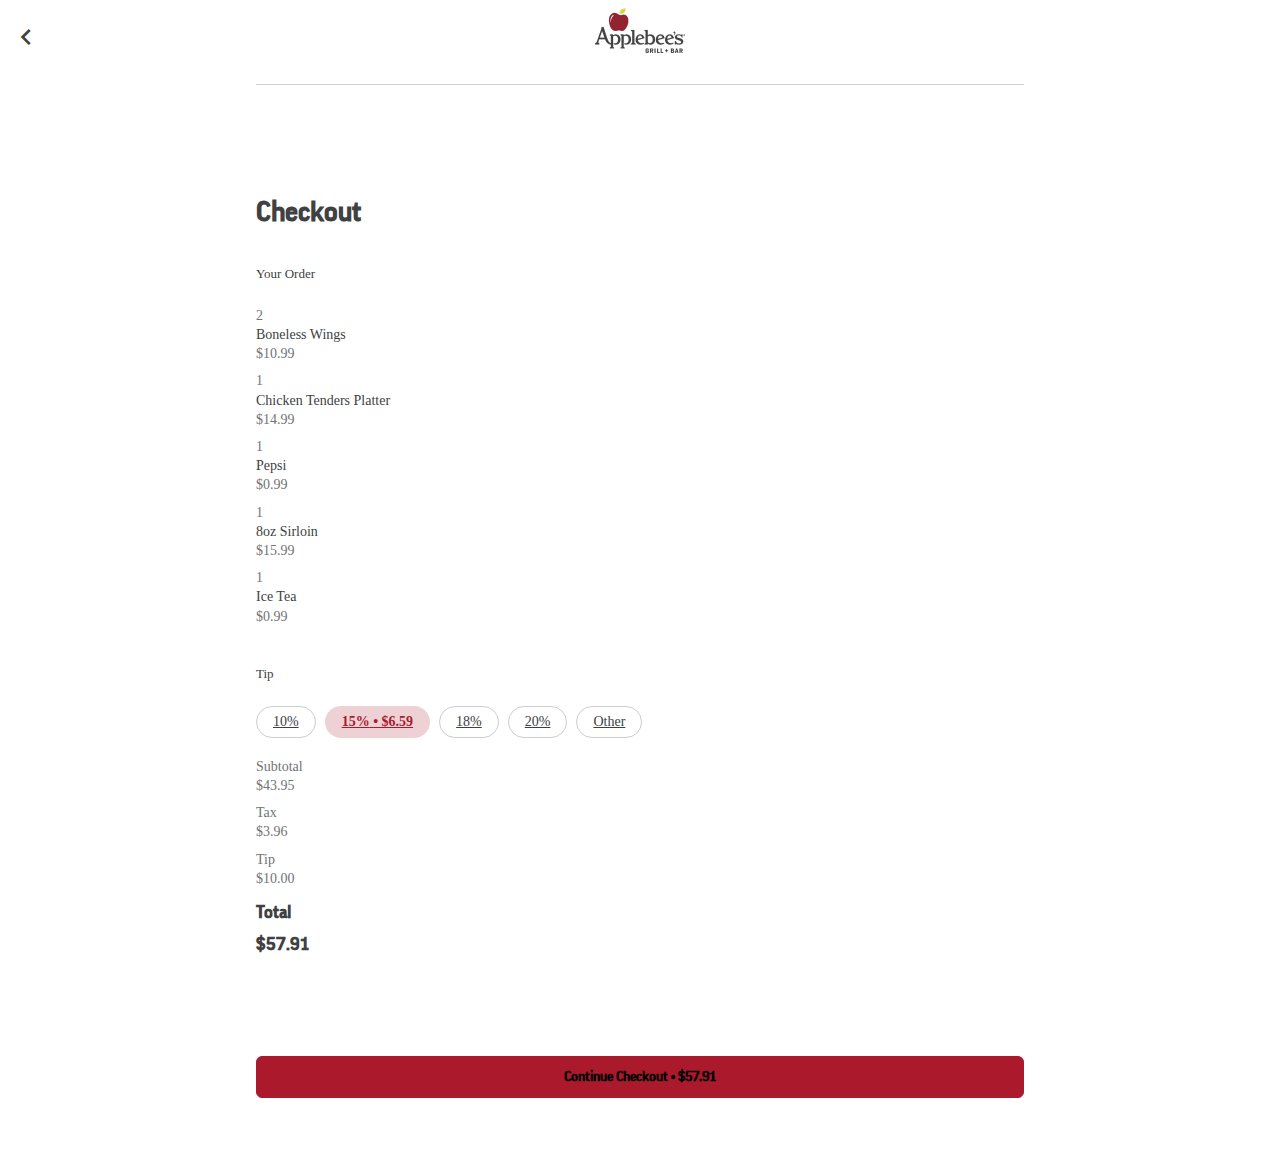
==== commit d51fa06d: "Edit" ====
--- a/checkout.html
+++ b/checkout.html
@@ -69,19 +69,20 @@
                 <div class="col-8">Ice Tea</div>
                 <div class="col-3 text-right">$0.99</div>
             </div>
+            
         </div>
         
         <h2>Tip</h2>
         
         <ul class="tip-amount" arial-label="tip amount">
             <li><a href="#"><span arial-label="tip percentage">10%</span></a></li>
-            <li><a href="#"><span arial-label="tip percentage">15%</span> <span aria-label="tip amount"><span aria-hidden="true">•</span> $6.59</span></a></li>
+            <li><a href="#" class="active"><span arial-label="tip percentage">15%</span> <span aria-label="tip amount"><span aria-hidden="true">•</span> $6.59</span></a></li>
             <li><a href="#"><span arial-label="tip percentage">18%</span></a></li>
             <li><a href="#"><span arial-label="tip percentage">20%</span></a></li>
             <li><a href="#" data-toggle="modal" id="trigger" data-target="#otherTipAmount" arial-label="Other tip amount">Other</a></li>
         </ul>
        
-        <div class="cart mt-3">
+        <div class="cart mt-3 cart-total">
             <div class="row">
                 <div class="col-6">Subtotal</div>
                 <div class="col-6 text-right">$43.95</div>
@@ -147,6 +148,11 @@
 <script src="https://code.jquery.com/jquery-3.2.1.slim.min.js"></script>
 <script src="https://maxcdn.bootstrapcdn.com/bootstrap/4.0.0/js/bootstrap.min.js"></script>
 
-
+<script>
+$('.tip-amount').on('click', 'a', function() {
+    $('.tip-amount a.active').removeClass('active');
+    $(this).addClass('active');
+});
+</script>
 
 </html>--- a/css/byod-applebees.css
+++ b/css/byod-applebees.css
@@ -91,21 +91,24 @@
         font-size: 1.125rem;
         font-family: "FFGoodWebProMedium", sans-serif;
         line-height: 2rem; }
-  /* line 120, /Users/vincentjaubin/Documents/GitHub/applebees-BYOD/css/byod-applebees.scss */
+    /* line 119, /Users/vincentjaubin/Documents/GitHub/applebees-BYOD/css/byod-applebees.scss */
+    .byod-main .cart.cart-total {
+      margin-bottom: 6rem; }
+  /* line 124, /Users/vincentjaubin/Documents/GitHub/applebees-BYOD/css/byod-applebees.scss */
   .byod-main p {
     color: #717376;
     line-height: 1.5rem;
     font-weight: 500; }
-  /* line 126, /Users/vincentjaubin/Documents/GitHub/applebees-BYOD/css/byod-applebees.scss */
+  /* line 130, /Users/vincentjaubin/Documents/GitHub/applebees-BYOD/css/byod-applebees.scss */
   .byod-main fieldset {
     padding: 0; }
-  /* line 130, /Users/vincentjaubin/Documents/GitHub/applebees-BYOD/css/byod-applebees.scss */
+  /* line 134, /Users/vincentjaubin/Documents/GitHub/applebees-BYOD/css/byod-applebees.scss */
   .byod-main .btn-wrap {
     margin: 28px auto;
     left: 20px;
     right: 20px;
     max-width: 768px; }
-  /* line 143, /Users/vincentjaubin/Documents/GitHub/applebees-BYOD/css/byod-applebees.scss */
+  /* line 147, /Users/vincentjaubin/Documents/GitHub/applebees-BYOD/css/byod-applebees.scss */
   .byod-main .c-button {
     text-transform: none;
     font-size: 0.875rem;
@@ -115,63 +118,68 @@
     font-family: "FFGoodWebProMedium", sans-serif;
     font-weight: 900;
     outline: inherit; }
-    /* line 160, /Users/vincentjaubin/Documents/GitHub/applebees-BYOD/css/byod-applebees.scss */
+    /* line 164, /Users/vincentjaubin/Documents/GitHub/applebees-BYOD/css/byod-applebees.scss */
     .byod-main .c-button.c-button--colored {
       background: #ab192d;
       border: 1px solid #ab192d; }
-      /* line 164, /Users/vincentjaubin/Documents/GitHub/applebees-BYOD/css/byod-applebees.scss */
+      /* line 168, /Users/vincentjaubin/Documents/GitHub/applebees-BYOD/css/byod-applebees.scss */
       .byod-main .c-button.c-button--colored:focus {
         outline: -webkit-focus-ring-color auto 5px !important; }
-      /* line 168, /Users/vincentjaubin/Documents/GitHub/applebees-BYOD/css/byod-applebees.scss */
+      /* line 172, /Users/vincentjaubin/Documents/GitHub/applebees-BYOD/css/byod-applebees.scss */
       .byod-main .c-button.c-button--colored:hover {
         color: #ab192d;
         background-color: #fff;
         border: 1px solid #ab192d; }
-    /* line 177, /Users/vincentjaubin/Documents/GitHub/applebees-BYOD/css/byod-applebees.scss */
+    /* line 181, /Users/vincentjaubin/Documents/GitHub/applebees-BYOD/css/byod-applebees.scss */
     .byod-main .c-button.c-button-dark {
       background: #000;
       font-size: 1.25rem; }
-      /* line 181, /Users/vincentjaubin/Documents/GitHub/applebees-BYOD/css/byod-applebees.scss */
+      /* line 185, /Users/vincentjaubin/Documents/GitHub/applebees-BYOD/css/byod-applebees.scss */
       .byod-main .c-button.c-button-dark:focus {
         outline: -webkit-focus-ring-color auto 5px !important; }
-      /* line 186, /Users/vincentjaubin/Documents/GitHub/applebees-BYOD/css/byod-applebees.scss */
+      /* line 190, /Users/vincentjaubin/Documents/GitHub/applebees-BYOD/css/byod-applebees.scss */
       .byod-main .c-button.c-button-dark img {
         margin: 0 5px 3px; }
-    /* line 191, /Users/vincentjaubin/Documents/GitHub/applebees-BYOD/css/byod-applebees.scss */
+    /* line 195, /Users/vincentjaubin/Documents/GitHub/applebees-BYOD/css/byod-applebees.scss */
     .byod-main .c-button.c-button-cancel {
       background-color: #fff;
       border: 1px solid #404142;
       color: #404142; }
-    /* line 197, /Users/vincentjaubin/Documents/GitHub/applebees-BYOD/css/byod-applebees.scss */
+    /* line 201, /Users/vincentjaubin/Documents/GitHub/applebees-BYOD/css/byod-applebees.scss */
     .byod-main .c-button.c-button--grey {
       border-radius: 25px;
       background: #eee;
       color: #333; }
-  /* line 204, /Users/vincentjaubin/Documents/GitHub/applebees-BYOD/css/byod-applebees.scss */
+  /* line 208, /Users/vincentjaubin/Documents/GitHub/applebees-BYOD/css/byod-applebees.scss */
   .byod-main .error {
     color: #E51A25;
     font-size: 0.75rem; }
-  /* line 209, /Users/vincentjaubin/Documents/GitHub/applebees-BYOD/css/byod-applebees.scss */
+  /* line 213, /Users/vincentjaubin/Documents/GitHub/applebees-BYOD/css/byod-applebees.scss */
   .byod-main input:focus {
     outline: -webkit-focus-ring-color auto 5px !important; }
-  /* line 215, /Users/vincentjaubin/Documents/GitHub/applebees-BYOD/css/byod-applebees.scss */
+  /* line 219, /Users/vincentjaubin/Documents/GitHub/applebees-BYOD/css/byod-applebees.scss */
   .byod-main .alt-form label {
     font-size: 0.75rem;
     color: #717376;
     display: block;
     margin-bottom: 0; }
-  /* line 223, /Users/vincentjaubin/Documents/GitHub/applebees-BYOD/css/byod-applebees.scss */
+  /* line 227, /Users/vincentjaubin/Documents/GitHub/applebees-BYOD/css/byod-applebees.scss */
   .byod-main .alt-form .form-control {
     padding: 8px 0 14px;
     background: transparent; }
-    /* line 228, /Users/vincentjaubin/Documents/GitHub/applebees-BYOD/css/byod-applebees.scss */
+    /* line 232, /Users/vincentjaubin/Documents/GitHub/applebees-BYOD/css/byod-applebees.scss */
     .byod-main .alt-form .form-control.is-invalid {
       border-bottom: 2px solid #E51A25; }
-  /* line 233, /Users/vincentjaubin/Documents/GitHub/applebees-BYOD/css/byod-applebees.scss */
+  /* line 237, /Users/vincentjaubin/Documents/GitHub/applebees-BYOD/css/byod-applebees.scss */
   .byod-main .alt-form .form-group {
     margin-bottom: 20px;
     position: relative; }
-  /* line 238, /Users/vincentjaubin/Documents/GitHub/applebees-BYOD/css/byod-applebees.scss */
+  /* line 242, /Users/vincentjaubin/Documents/GitHub/applebees-BYOD/css/byod-applebees.scss */
+  .byod-main .alt-form .error {
+    position: absolute;
+    right: 0;
+    bottom: -20px; }
+  /* line 248, /Users/vincentjaubin/Documents/GitHub/applebees-BYOD/css/byod-applebees.scss */
   .byod-main .alt-form .form-inline {
     display: -webkit-box;
     display: -ms-flexbox;
@@ -183,7 +191,7 @@
     -webkit-box-align: center;
     -ms-flex-align: center;
     align-items: center; }
-    /* line 251, /Users/vincentjaubin/Documents/GitHub/applebees-BYOD/css/byod-applebees.scss */
+    /* line 261, /Users/vincentjaubin/Documents/GitHub/applebees-BYOD/css/byod-applebees.scss */
     .byod-main .alt-form .form-inline .form-group {
       display: -webkit-box;
       display: -ms-flexbox;
@@ -199,41 +207,44 @@
       -ms-flex-align: center;
       align-items: center;
       margin-bottom: 0; }
-  /* line 273, /Users/vincentjaubin/Documents/GitHub/applebees-BYOD/css/byod-applebees.scss */
+  /* line 284, /Users/vincentjaubin/Documents/GitHub/applebees-BYOD/css/byod-applebees.scss */
   .byod-main .form-group.has-error {
     position: relative; }
-    /* line 276, /Users/vincentjaubin/Documents/GitHub/applebees-BYOD/css/byod-applebees.scss */
+    /* line 287, /Users/vincentjaubin/Documents/GitHub/applebees-BYOD/css/byod-applebees.scss */
     .byod-main .form-group.has-error .form-control {
       border-bottom: 2px solid #E51A25 !important; }
-    /* line 280, /Users/vincentjaubin/Documents/GitHub/applebees-BYOD/css/byod-applebees.scss */
+    /* line 291, /Users/vincentjaubin/Documents/GitHub/applebees-BYOD/css/byod-applebees.scss */
+    .byod-main .form-group.has-error .control-lg {
+      border-bottom: 2px dotted #E51A25 !important; }
+    /* line 296, /Users/vincentjaubin/Documents/GitHub/applebees-BYOD/css/byod-applebees.scss */
     .byod-main .form-group.has-error .error {
       position: absolute;
       right: 0;
       bottom: -20px; }
-  /* line 287, /Users/vincentjaubin/Documents/GitHub/applebees-BYOD/css/byod-applebees.scss */
+  /* line 303, /Users/vincentjaubin/Documents/GitHub/applebees-BYOD/css/byod-applebees.scss */
   .byod-main .form-group #table-code {
     text-transform: uppercase; }
-  /* line 291, /Users/vincentjaubin/Documents/GitHub/applebees-BYOD/css/byod-applebees.scss */
+  /* line 307, /Users/vincentjaubin/Documents/GitHub/applebees-BYOD/css/byod-applebees.scss */
   .byod-main .form-group.table-code-group {
     text-align: center; }
-    /* line 295, /Users/vincentjaubin/Documents/GitHub/applebees-BYOD/css/byod-applebees.scss */
+    /* line 311, /Users/vincentjaubin/Documents/GitHub/applebees-BYOD/css/byod-applebees.scss */
     .byod-main .form-group.table-code-group label {
       color: #717376;
       line-height: 1.5rem;
       font-weight: 500; }
-    /* line 301, /Users/vincentjaubin/Documents/GitHub/applebees-BYOD/css/byod-applebees.scss */
+    /* line 317, /Users/vincentjaubin/Documents/GitHub/applebees-BYOD/css/byod-applebees.scss */
     .byod-main .form-group.table-code-group .form-control {
       max-width: 275px;
       display: block;
       margin: 54px auto 44px; }
-    /* line 307, /Users/vincentjaubin/Documents/GitHub/applebees-BYOD/css/byod-applebees.scss */
+    /* line 323, /Users/vincentjaubin/Documents/GitHub/applebees-BYOD/css/byod-applebees.scss */
     .byod-main .form-group.table-code-group .error {
       left: 0; }
-  /* line 313, /Users/vincentjaubin/Documents/GitHub/applebees-BYOD/css/byod-applebees.scss */
+  /* line 329, /Users/vincentjaubin/Documents/GitHub/applebees-BYOD/css/byod-applebees.scss */
   .byod-main .form-group.floating-label {
     position: relative;
     margin-bottom: 10px; }
-    /* line 317, /Users/vincentjaubin/Documents/GitHub/applebees-BYOD/css/byod-applebees.scss */
+    /* line 333, /Users/vincentjaubin/Documents/GitHub/applebees-BYOD/css/byod-applebees.scss */
     .byod-main .form-group.floating-label label {
       position: absolute;
       top: calc(50% - 7px);
@@ -241,7 +252,7 @@
       opacity: 0;
       transition: all .3s ease;
       color: #717376; }
-    /* line 326, /Users/vincentjaubin/Documents/GitHub/applebees-BYOD/css/byod-applebees.scss */
+    /* line 342, /Users/vincentjaubin/Documents/GitHub/applebees-BYOD/css/byod-applebees.scss */
     .byod-main .form-group.floating-label input {
       width: 100%;
       border: none;
@@ -253,38 +264,38 @@
       transition: all .3s linear;
       color: #404142;
       font-size: 1rem; }
-      /* line 338, /Users/vincentjaubin/Documents/GitHub/applebees-BYOD/css/byod-applebees.scss */
+      /* line 354, /Users/vincentjaubin/Documents/GitHub/applebees-BYOD/css/byod-applebees.scss */
       .byod-main .form-group.floating-label input:focus {
         outline: 0; }
-      /* line 342, /Users/vincentjaubin/Documents/GitHub/applebees-BYOD/css/byod-applebees.scss */
+      /* line 358, /Users/vincentjaubin/Documents/GitHub/applebees-BYOD/css/byod-applebees.scss */
       .byod-main .form-group.floating-label input:not(:placeholder-shown) {
         padding: 28px 0px 12px 0px; }
-      /* line 346, /Users/vincentjaubin/Documents/GitHub/applebees-BYOD/css/byod-applebees.scss */
+      /* line 362, /Users/vincentjaubin/Documents/GitHub/applebees-BYOD/css/byod-applebees.scss */
       .byod-main .form-group.floating-label input:not(:placeholder-shown) + label {
         transform: translateY(-13px);
         opacity: 1;
         font-size: 0.75rem; }
-    /* line 353, /Users/vincentjaubin/Documents/GitHub/applebees-BYOD/css/byod-applebees.scss */
+    /* line 369, /Users/vincentjaubin/Documents/GitHub/applebees-BYOD/css/byod-applebees.scss */
     .byod-main .form-group.floating-label ::-webkit-input-placeholder {
       /* Chrome/Opera/Safari */
       color: #717376;
       font-size: 0.875rem; }
-    /* line 357, /Users/vincentjaubin/Documents/GitHub/applebees-BYOD/css/byod-applebees.scss */
+    /* line 373, /Users/vincentjaubin/Documents/GitHub/applebees-BYOD/css/byod-applebees.scss */
     .byod-main .form-group.floating-label ::-moz-placeholder {
       /* Firefox 19+ */
       color: #717376;
       font-size: 0.875rem; }
-    /* line 361, /Users/vincentjaubin/Documents/GitHub/applebees-BYOD/css/byod-applebees.scss */
+    /* line 377, /Users/vincentjaubin/Documents/GitHub/applebees-BYOD/css/byod-applebees.scss */
     .byod-main .form-group.floating-label :-ms-input-placeholder {
       /* IE 10+ */
       color: #717376;
       font-size: 0.875rem; }
-    /* line 365, /Users/vincentjaubin/Documents/GitHub/applebees-BYOD/css/byod-applebees.scss */
+    /* line 381, /Users/vincentjaubin/Documents/GitHub/applebees-BYOD/css/byod-applebees.scss */
     .byod-main .form-group.floating-label :-moz-placeholder {
       /* Firefox 18- */
       color: #717376;
       font-size: 0.875rem; }
-  /* line 372, /Users/vincentjaubin/Documents/GitHub/applebees-BYOD/css/byod-applebees.scss */
+  /* line 388, /Users/vincentjaubin/Documents/GitHub/applebees-BYOD/css/byod-applebees.scss */
   .byod-main .form-group .form-control {
     color: #404142;
     font-size: 0.875rem;
@@ -295,7 +306,7 @@
     border-radius: 0;
     -webkit-appearance: none;
     caret-color: #98012E; }
-    /* line 383, /Users/vincentjaubin/Documents/GitHub/applebees-BYOD/css/byod-applebees.scss */
+    /* line 399, /Users/vincentjaubin/Documents/GitHub/applebees-BYOD/css/byod-applebees.scss */
     .byod-main .form-group .form-control.control-lg {
       border: none;
       border-bottom: 1px dotted #9D9FA1;
@@ -304,29 +315,32 @@
       font-weight: bold;
       text-align: center;
       padding-bottom: 0; }
-      /* line 392, /Users/vincentjaubin/Documents/GitHub/applebees-BYOD/css/byod-applebees.scss */
+      /* line 408, /Users/vincentjaubin/Documents/GitHub/applebees-BYOD/css/byod-applebees.scss */
       .byod-main .form-group .form-control.control-lg + .error {
         text-align: center;
         left: 0;
-        bottom: -34px; }
-  /* line 410, /Users/vincentjaubin/Documents/GitHub/applebees-BYOD/css/byod-applebees.scss */
+        bottom: 20px;
+        position: relative;
+        text-align: center;
+        display: block; }
+  /* line 427, /Users/vincentjaubin/Documents/GitHub/applebees-BYOD/css/byod-applebees.scss */
   .byod-main .form-check label {
     font-size: 0.875rem;
     line-height: 1.25rem; }
-  /* line 415, /Users/vincentjaubin/Documents/GitHub/applebees-BYOD/css/byod-applebees.scss */
+  /* line 432, /Users/vincentjaubin/Documents/GitHub/applebees-BYOD/css/byod-applebees.scss */
   .byod-main .label-group {
     overflow: hidden;
     padding-left: 18px; }
-  /* line 420, /Users/vincentjaubin/Documents/GitHub/applebees-BYOD/css/byod-applebees.scss */
+  /* line 437, /Users/vincentjaubin/Documents/GitHub/applebees-BYOD/css/byod-applebees.scss */
   .byod-main .terms {
     font-size: 0.75rem;
     color: #9D9FA1;
     line-height: 1rem;
     margin-top: 7px; }
-    /* line 426, /Users/vincentjaubin/Documents/GitHub/applebees-BYOD/css/byod-applebees.scss */
+    /* line 443, /Users/vincentjaubin/Documents/GitHub/applebees-BYOD/css/byod-applebees.scss */
     .byod-main .terms a {
       color: #ab192d; }
-  /* line 431, /Users/vincentjaubin/Documents/GitHub/applebees-BYOD/css/byod-applebees.scss */
+  /* line 448, /Users/vincentjaubin/Documents/GitHub/applebees-BYOD/css/byod-applebees.scss */
   .byod-main .tip-amount {
     white-space: nowrap;
     overflow-x: auto;
@@ -334,11 +348,11 @@
     -ms-overflow-style: -ms-autohiding-scrollbar;
     margin: 0 -20px;
     padding: 0 0 19px 20px; }
-    /* line 441, /Users/vincentjaubin/Documents/GitHub/applebees-BYOD/css/byod-applebees.scss */
+    /* line 458, /Users/vincentjaubin/Documents/GitHub/applebees-BYOD/css/byod-applebees.scss */
     .byod-main .tip-amount li {
       display: inline-block;
       margin-right: 5px; }
-      /* line 445, /Users/vincentjaubin/Documents/GitHub/applebees-BYOD/css/byod-applebees.scss */
+      /* line 462, /Users/vincentjaubin/Documents/GitHub/applebees-BYOD/css/byod-applebees.scss */
       .byod-main .tip-amount li a {
         font-size: 0.875rem;
         color: #3C4043;
@@ -348,43 +362,43 @@
         padding: 7px 16px;
         border-radius: 25px;
         font-weight: 500; }
-        /* line 455, /Users/vincentjaubin/Documents/GitHub/applebees-BYOD/css/byod-applebees.scss */
-        .byod-main .tip-amount li a:focus, .byod-main .tip-amount li a:hover {
+        /* line 473, /Users/vincentjaubin/Documents/GitHub/applebees-BYOD/css/byod-applebees.scss */
+        .byod-main .tip-amount li a.active {
           background: rgba(171, 25, 45, 0.2);
           color: #AB192D;
           border: 1px solid rgba(171, 25, 45, 0);
           font-weight: 900; }
-  /* line 466, /Users/vincentjaubin/Documents/GitHub/applebees-BYOD/css/byod-applebees.scss */
+  /* line 483, /Users/vincentjaubin/Documents/GitHub/applebees-BYOD/css/byod-applebees.scss */
   .byod-main .scroll::-webkit-scrollbar {
     display: none; }
-  /* line 470, /Users/vincentjaubin/Documents/GitHub/applebees-BYOD/css/byod-applebees.scss */
+  /* line 487, /Users/vincentjaubin/Documents/GitHub/applebees-BYOD/css/byod-applebees.scss */
   .byod-main .payment-method {
     list-style: none;
     margin-top: 32px;
     padding-bottom: 150px; }
-    /* line 475, /Users/vincentjaubin/Documents/GitHub/applebees-BYOD/css/byod-applebees.scss */
+    /* line 492, /Users/vincentjaubin/Documents/GitHub/applebees-BYOD/css/byod-applebees.scss */
     .byod-main .payment-method .material-icons {
       position: absolute;
       color: #898989; }
-      /* line 477, /Users/vincentjaubin/Documents/GitHub/applebees-BYOD/css/byod-applebees.scss */
+      /* line 494, /Users/vincentjaubin/Documents/GitHub/applebees-BYOD/css/byod-applebees.scss */
       .byod-main .payment-method .material-icons.right-side {
         right: 0;
         bottom: 15px; }
-      /* line 485, /Users/vincentjaubin/Documents/GitHub/applebees-BYOD/css/byod-applebees.scss */
+      /* line 502, /Users/vincentjaubin/Documents/GitHub/applebees-BYOD/css/byod-applebees.scss */
       .byod-main .payment-method .material-icons.red {
         color: #ab192d; }
-    /* line 490, /Users/vincentjaubin/Documents/GitHub/applebees-BYOD/css/byod-applebees.scss */
+    /* line 507, /Users/vincentjaubin/Documents/GitHub/applebees-BYOD/css/byod-applebees.scss */
     .byod-main .payment-method li {
       font-size: 0.875rem;
       position: relative; }
-      /* line 494, /Users/vincentjaubin/Documents/GitHub/applebees-BYOD/css/byod-applebees.scss */
+      /* line 511, /Users/vincentjaubin/Documents/GitHub/applebees-BYOD/css/byod-applebees.scss */
       .byod-main .payment-method li a {
         color: #404142;
         padding: 23px 0;
         display: block;
         border-bottom: 1px solid #CCCDCF;
         font-weight: 500; }
-        /* line 501, /Users/vincentjaubin/Documents/GitHub/applebees-BYOD/css/byod-applebees.scss */
+        /* line 518, /Users/vincentjaubin/Documents/GitHub/applebees-BYOD/css/byod-applebees.scss */
         .byod-main .payment-method li a .left-side {
           position: absolute;
           left: -40px;
@@ -393,13 +407,13 @@
           height: 17px;
           background-size: 24px 17px;
           background-repeat: no-repeat; }
-        /* line 511, /Users/vincentjaubin/Documents/GitHub/applebees-BYOD/css/byod-applebees.scss */
+        /* line 528, /Users/vincentjaubin/Documents/GitHub/applebees-BYOD/css/byod-applebees.scss */
         .byod-main .payment-method li a:focus {
           outline: -webkit-focus-ring-color auto 5px; }
-        /* line 515, /Users/vincentjaubin/Documents/GitHub/applebees-BYOD/css/byod-applebees.scss */
+        /* line 532, /Users/vincentjaubin/Documents/GitHub/applebees-BYOD/css/byod-applebees.scss */
         .byod-main .payment-method li a .left-side {
           top: 19px; }
-        /* line 527, /Users/vincentjaubin/Documents/GitHub/applebees-BYOD/css/byod-applebees.scss */
+        /* line 544, /Users/vincentjaubin/Documents/GitHub/applebees-BYOD/css/byod-applebees.scss */
         .byod-main .payment-method li a i.right-side {
           width: 36px;
           height: 36px;
@@ -409,35 +423,35 @@
           right: 0;
           top: 10px;
           background-image: url("../img/baseline_chevron_right_black_36dp.png"); }
-        /* line 538, /Users/vincentjaubin/Documents/GitHub/applebees-BYOD/css/byod-applebees.scss */
+        /* line 555, /Users/vincentjaubin/Documents/GitHub/applebees-BYOD/css/byod-applebees.scss */
         .byod-main .payment-method li a .card-number {
           position: relative;
           padding-left: 10px;
           display: inline-block; }
-          /* line 543, /Users/vincentjaubin/Documents/GitHub/applebees-BYOD/css/byod-applebees.scss */
+          /* line 560, /Users/vincentjaubin/Documents/GitHub/applebees-BYOD/css/byod-applebees.scss */
           .byod-main .payment-method li a .card-number:before {
             content: "•";
             position: absolute;
             left: 0; }
-        /* line 552, /Users/vincentjaubin/Documents/GitHub/applebees-BYOD/css/byod-applebees.scss */
+        /* line 569, /Users/vincentjaubin/Documents/GitHub/applebees-BYOD/css/byod-applebees.scss */
         .byod-main .payment-method li a.visa-added i.left-side {
           background-image: url("../img/visa.png"); }
-        /* line 559, /Users/vincentjaubin/Documents/GitHub/applebees-BYOD/css/byod-applebees.scss */
+        /* line 576, /Users/vincentjaubin/Documents/GitHub/applebees-BYOD/css/byod-applebees.scss */
         .byod-main .payment-method li a.credit-card-added i.left-side {
           background-image: url("../img/credit-card.png"); }
-        /* line 566, /Users/vincentjaubin/Documents/GitHub/applebees-BYOD/css/byod-applebees.scss */
+        /* line 583, /Users/vincentjaubin/Documents/GitHub/applebees-BYOD/css/byod-applebees.scss */
         .byod-main .payment-method li a.add-apple-pay i.left-side {
           background-image: url("../img/apple-pay.png"); }
-        /* line 573, /Users/vincentjaubin/Documents/GitHub/applebees-BYOD/css/byod-applebees.scss */
+        /* line 590, /Users/vincentjaubin/Documents/GitHub/applebees-BYOD/css/byod-applebees.scss */
         .byod-main .payment-method li a.applebee-card-added i.left-side {
           background-image: url("../img/applebee-card-added.png"); }
-        /* line 580, /Users/vincentjaubin/Documents/GitHub/applebees-BYOD/css/byod-applebees.scss */
+        /* line 597, /Users/vincentjaubin/Documents/GitHub/applebees-BYOD/css/byod-applebees.scss */
         .byod-main .payment-method li a.add-credit-debit-card i.left-side {
           background-image: url("../img/add.png"); }
-        /* line 587, /Users/vincentjaubin/Documents/GitHub/applebees-BYOD/css/byod-applebees.scss */
+        /* line 604, /Users/vincentjaubin/Documents/GitHub/applebees-BYOD/css/byod-applebees.scss */
         .byod-main .payment-method li a.add-gift-card i.left-side {
           background-image: url("../img/gift-card.png"); }
-        /* line 595, /Users/vincentjaubin/Documents/GitHub/applebees-BYOD/css/byod-applebees.scss */
+        /* line 612, /Users/vincentjaubin/Documents/GitHub/applebees-BYOD/css/byod-applebees.scss */
         .byod-main .payment-method li a.payment-added i.right-side {
           background-image: url("../img/baseline_check_black_36dp.png");
           width: 20px;
@@ -445,46 +459,46 @@
           background-size: 24px 24px;
           right: 5px;
           top: 15px; }
-  /* line 613, /Users/vincentjaubin/Documents/GitHub/applebees-BYOD/css/byod-applebees.scss */
+  /* line 630, /Users/vincentjaubin/Documents/GitHub/applebees-BYOD/css/byod-applebees.scss */
   .byod-main.boyd-applebees-main h1 {
     font-size: 1.75rem;
     color: #404142;
     font-weight: 600;
     margin-bottom: 1rem;
     font-family: "FFGoodWebProMedium", sans-serif; }
-    /* line 621, /Users/vincentjaubin/Documents/GitHub/applebees-BYOD/css/byod-applebees.scss */
+    /* line 638, /Users/vincentjaubin/Documents/GitHub/applebees-BYOD/css/byod-applebees.scss */
     .byod-main.boyd-applebees-main h1 em {
       font-style: normal;
       color: #ab192d; }
-    /* line 626, /Users/vincentjaubin/Documents/GitHub/applebees-BYOD/css/byod-applebees.scss */
+    /* line 643, /Users/vincentjaubin/Documents/GitHub/applebees-BYOD/css/byod-applebees.scss */
     .byod-main.boyd-applebees-main h1.hungry-cart {
       margin-top: 125px; }
-  /* line 631, /Users/vincentjaubin/Documents/GitHub/applebees-BYOD/css/byod-applebees.scss */
+  /* line 648, /Users/vincentjaubin/Documents/GitHub/applebees-BYOD/css/byod-applebees.scss */
   .byod-main.boyd-applebees-main h2 {
     font-size: 0.8125rem;
     color: #404142;
     margin: 40px 0 24px;
     font-weight: 500; }
-  /* line 638, /Users/vincentjaubin/Documents/GitHub/applebees-BYOD/css/byod-applebees.scss */
+  /* line 655, /Users/vincentjaubin/Documents/GitHub/applebees-BYOD/css/byod-applebees.scss */
   .byod-main.boyd-applebees-main .tip-amt-label {
     font-family: "FFGoodWebProMedium", sans-serif;
     color: #404142;
     font-size: 1.125rem;
     margin: 0 0 36px 0; }
-  /* line 645, /Users/vincentjaubin/Documents/GitHub/applebees-BYOD/css/byod-applebees.scss */
+  /* line 662, /Users/vincentjaubin/Documents/GitHub/applebees-BYOD/css/byod-applebees.scss */
   .byod-main.boyd-applebees-main .divider {
     text-align: center;
     position: relative;
     width: 42%;
     margin: 0 auto; }
-    /* line 651, /Users/vincentjaubin/Documents/GitHub/applebees-BYOD/css/byod-applebees.scss */
+    /* line 668, /Users/vincentjaubin/Documents/GitHub/applebees-BYOD/css/byod-applebees.scss */
     .byod-main.boyd-applebees-main .divider span {
       display: inline-block;
       width: 17px;
       height: 20px;
       background: url("../img/apple.png") no-repeat 0 0;
       background-size: 17px 20px; }
-    /* line 660, /Users/vincentjaubin/Documents/GitHub/applebees-BYOD/css/byod-applebees.scss */
+    /* line 677, /Users/vincentjaubin/Documents/GitHub/applebees-BYOD/css/byod-applebees.scss */
     .byod-main.boyd-applebees-main .divider:before, .byod-main.boyd-applebees-main .divider:after {
       content: '';
       position: absolute;
@@ -493,33 +507,33 @@
       z-index: 1;
       border-top: 1px dotted #fff;
       width: 42%; }
-    /* line 673, /Users/vincentjaubin/Documents/GitHub/applebees-BYOD/css/byod-applebees.scss */
+    /* line 690, /Users/vincentjaubin/Documents/GitHub/applebees-BYOD/css/byod-applebees.scss */
     .byod-main.boyd-applebees-main .divider:after {
       right: 0;
       left: auto; }
-  /* line 680, /Users/vincentjaubin/Documents/GitHub/applebees-BYOD/css/byod-applebees.scss */
+  /* line 697, /Users/vincentjaubin/Documents/GitHub/applebees-BYOD/css/byod-applebees.scss */
   .byod-main.boyd-applebees-main p small {
     font-family: "Roboto Slab";
     font-size: 0.875rem; }
-  /* line 685, /Users/vincentjaubin/Documents/GitHub/applebees-BYOD/css/byod-applebees.scss */
+  /* line 702, /Users/vincentjaubin/Documents/GitHub/applebees-BYOD/css/byod-applebees.scss */
   .byod-main.boyd-applebees-main.thank-you {
     background: #000 url("../img/thank-you-bg.jpg") no-repeat 0 0;
     background-size: cover;
     position: relative;
     max-width: 768px;
     margin: 0 auto; }
-    /* line 692, /Users/vincentjaubin/Documents/GitHub/applebees-BYOD/css/byod-applebees.scss */
+    /* line 709, /Users/vincentjaubin/Documents/GitHub/applebees-BYOD/css/byod-applebees.scss */
     .byod-main.boyd-applebees-main.thank-you .container {
       margin-top: 40px; }
-    /* line 696, /Users/vincentjaubin/Documents/GitHub/applebees-BYOD/css/byod-applebees.scss */
+    /* line 713, /Users/vincentjaubin/Documents/GitHub/applebees-BYOD/css/byod-applebees.scss */
     .byod-main.boyd-applebees-main.thank-you h1, .byod-main.boyd-applebees-main.thank-you h2, .byod-main.boyd-applebees-main.thank-you p {
       color: #fff; }
-    /* line 700, /Users/vincentjaubin/Documents/GitHub/applebees-BYOD/css/byod-applebees.scss */
+    /* line 717, /Users/vincentjaubin/Documents/GitHub/applebees-BYOD/css/byod-applebees.scss */
     .byod-main.boyd-applebees-main.thank-you h1 {
       font-size: 2.5rem;
       text-transform: uppercase;
       margin-bottom: 20vh; }
-    /* line 708, /Users/vincentjaubin/Documents/GitHub/applebees-BYOD/css/byod-applebees.scss */
+    /* line 725, /Users/vincentjaubin/Documents/GitHub/applebees-BYOD/css/byod-applebees.scss */
     .byod-main.boyd-applebees-main.thank-you h2 {
       font-size: 1.875rem;
       font-family: "FFGoodWebProMedium", sans-serif;
@@ -527,59 +541,59 @@
       margin: 0 auto;
       font-weight: 200; }
 
-/* line 719, /Users/vincentjaubin/Documents/GitHub/applebees-BYOD/css/byod-applebees.scss */
+/* line 736, /Users/vincentjaubin/Documents/GitHub/applebees-BYOD/css/byod-applebees.scss */
 [type="checkbox"] {
   margin-top: 3px; }
 
-/* line 724, /Users/vincentjaubin/Documents/GitHub/applebees-BYOD/css/byod-applebees.scss */
+/* line 741, /Users/vincentjaubin/Documents/GitHub/applebees-BYOD/css/byod-applebees.scss */
 #credit-modal {
   visibility: visible; }
-  /* line 727, /Users/vincentjaubin/Documents/GitHub/applebees-BYOD/css/byod-applebees.scss */
+  /* line 744, /Users/vincentjaubin/Documents/GitHub/applebees-BYOD/css/byod-applebees.scss */
   #credit-modal .modal-title {
     font-size: 1.0625rem;
     margin: 0;
     font-family: "FFGoodWebProMedium", sans-serif;
     font-weight: 900; }
-  /* line 734, /Users/vincentjaubin/Documents/GitHub/applebees-BYOD/css/byod-applebees.scss */
+  /* line 751, /Users/vincentjaubin/Documents/GitHub/applebees-BYOD/css/byod-applebees.scss */
   #credit-modal iframe {
     height: 41px !important; }
-    /* line 737, /Users/vincentjaubin/Documents/GitHub/applebees-BYOD/css/byod-applebees.scss */
+    /* line 754, /Users/vincentjaubin/Documents/GitHub/applebees-BYOD/css/byod-applebees.scss */
     #credit-modal iframe input {
       height: 41px !important; }
-  /* line 742, /Users/vincentjaubin/Documents/GitHub/applebees-BYOD/css/byod-applebees.scss */
+  /* line 759, /Users/vincentjaubin/Documents/GitHub/applebees-BYOD/css/byod-applebees.scss */
   #credit-modal .modal-dialog {
     margin: .5rem; }
     @media (min-width: 576px) {
-      /* line 742, /Users/vincentjaubin/Documents/GitHub/applebees-BYOD/css/byod-applebees.scss */
+      /* line 759, /Users/vincentjaubin/Documents/GitHub/applebees-BYOD/css/byod-applebees.scss */
       #credit-modal .modal-dialog {
         max-width: 600px;
         margin: 1.75rem auto; } }
 
-/* line 755, /Users/vincentjaubin/Documents/GitHub/applebees-BYOD/css/byod-applebees.scss */
+/* line 772, /Users/vincentjaubin/Documents/GitHub/applebees-BYOD/css/byod-applebees.scss */
 .modal#otherTipAmount {
   visibility: visible;
   top: auto !important;
   bottom: 0 !important; }
-  /* line 760, /Users/vincentjaubin/Documents/GitHub/applebees-BYOD/css/byod-applebees.scss */
+  /* line 777, /Users/vincentjaubin/Documents/GitHub/applebees-BYOD/css/byod-applebees.scss */
   .modal#otherTipAmount .modal-header {
     border-bottom: none;
     padding-bottom: 0; }
-  /* line 765, /Users/vincentjaubin/Documents/GitHub/applebees-BYOD/css/byod-applebees.scss */
+  /* line 782, /Users/vincentjaubin/Documents/GitHub/applebees-BYOD/css/byod-applebees.scss */
   .modal#otherTipAmount .form-control.control-lg {
     width: 50%;
     margin: 0 auto;
     display: block;
     margin-bottom: 36px; }
-  /* line 774, /Users/vincentjaubin/Documents/GitHub/applebees-BYOD/css/byod-applebees.scss */
+  /* line 791, /Users/vincentjaubin/Documents/GitHub/applebees-BYOD/css/byod-applebees.scss */
   .modal#otherTipAmount .modal-dialog p {
     font-size: 0.875rem; }
 
-/* line 780, /Users/vincentjaubin/Documents/GitHub/applebees-BYOD/css/byod-applebees.scss */
+/* line 797, /Users/vincentjaubin/Documents/GitHub/applebees-BYOD/css/byod-applebees.scss */
 .modal-content {
   left: auto;
   border-radius: 0 !important; }
 
-/* line 787, /Users/vincentjaubin/Documents/GitHub/applebees-BYOD/css/byod-applebees.scss */
+/* line 804, /Users/vincentjaubin/Documents/GitHub/applebees-BYOD/css/byod-applebees.scss */
 .animate-bottom {
   position: relative;
   animation: animatebottom 0.8s; }
@@ -592,15 +606,15 @@
     bottom: 0;
     opacity: 1; } }
 
-/* line 805, /Users/vincentjaubin/Documents/GitHub/applebees-BYOD/css/byod-applebees.scss */
+/* line 822, /Users/vincentjaubin/Documents/GitHub/applebees-BYOD/css/byod-applebees.scss */
 .modal.fade.animate .modal-dialog {
   transform: translate(0, 125%) !important; }
 
-/* line 809, /Users/vincentjaubin/Documents/GitHub/applebees-BYOD/css/byod-applebees.scss */
+/* line 826, /Users/vincentjaubin/Documents/GitHub/applebees-BYOD/css/byod-applebees.scss */
 .modal.show.animate .modal-dialog {
   transform: none !important; }
 
-/* line 813, /Users/vincentjaubin/Documents/GitHub/applebees-BYOD/css/byod-applebees.scss */
+/* line 830, /Users/vincentjaubin/Documents/GitHub/applebees-BYOD/css/byod-applebees.scss */
 .invalid-feedback {
   display: none;
   width: 100%;
@@ -608,19 +622,19 @@
   font-size: 80%;
   color: #dc3545; }
 
-/* line 820, /Users/vincentjaubin/Documents/GitHub/applebees-BYOD/css/byod-applebees.scss */
+/* line 837, /Users/vincentjaubin/Documents/GitHub/applebees-BYOD/css/byod-applebees.scss */
 .form-control.is-invalid ~ .invalid-feedback, .form-control.is-invalid ~ .invalid-tooltip, .was-validated .form-control:invalid ~ .invalid-feedback, .was-validated .form-control:invalid ~ .invalid-tooltip {
   display: block; }
 
-/* line 824, /Users/vincentjaubin/Documents/GitHub/applebees-BYOD/css/byod-applebees.scss */
+/* line 841, /Users/vincentjaubin/Documents/GitHub/applebees-BYOD/css/byod-applebees.scss */
 button:disabled {
   opacity: .65; }
 
-/* line 829, /Users/vincentjaubin/Documents/GitHub/applebees-BYOD/css/byod-applebees.scss */
+/* line 846, /Users/vincentjaubin/Documents/GitHub/applebees-BYOD/css/byod-applebees.scss */
 modal-open {
   overflow: hidden; }
 
-/* line 829, /Users/vincentjaubin/Documents/GitHub/applebees-BYOD/css/byod-applebees.scss */
+/* line 846, /Users/vincentjaubin/Documents/GitHub/applebees-BYOD/css/byod-applebees.scss */
 .modal {
   position: fixed;
   top: 8%;
@@ -632,19 +646,19 @@
   overflow: hidden;
   outline: 0; }
 
-/* line 829, /Users/vincentjaubin/Documents/GitHub/applebees-BYOD/css/byod-applebees.scss */
+/* line 846, /Users/vincentjaubin/Documents/GitHub/applebees-BYOD/css/byod-applebees.scss */
 .modal-open .modal {
   overflow-x: hidden;
   overflow-y: auto; }
 
-/* line 829, /Users/vincentjaubin/Documents/GitHub/applebees-BYOD/css/byod-applebees.scss */
+/* line 846, /Users/vincentjaubin/Documents/GitHub/applebees-BYOD/css/byod-applebees.scss */
 .modal-dialog {
   position: relative;
   width: auto;
   margin: .0;
   pointer-events: none; }
 
-/* line 829, /Users/vincentjaubin/Documents/GitHub/applebees-BYOD/css/byod-applebees.scss */
+/* line 846, /Users/vincentjaubin/Documents/GitHub/applebees-BYOD/css/byod-applebees.scss */
 .modal.fade .modal-dialog {
   transition: -webkit-transform .3s ease-out;
   transition: transform .3s ease-out;
@@ -652,12 +666,12 @@
   -webkit-transform: translate(0, -25%);
   transform: translate(0, -25%); }
 
-/* line 829, /Users/vincentjaubin/Documents/GitHub/applebees-BYOD/css/byod-applebees.scss */
+/* line 846, /Users/vincentjaubin/Documents/GitHub/applebees-BYOD/css/byod-applebees.scss */
 .modal.show .modal-dialog {
   -webkit-transform: translate(0, 0);
   transform: translate(0, 0); }
 
-/* line 829, /Users/vincentjaubin/Documents/GitHub/applebees-BYOD/css/byod-applebees.scss */
+/* line 846, /Users/vincentjaubin/Documents/GitHub/applebees-BYOD/css/byod-applebees.scss */
 .modal-dialog-centered {
   display: -webkit-box;
   display: -ms-flexbox;
@@ -667,7 +681,7 @@
   align-items: center;
   min-height: calc(100% - (.5rem * 2)); }
 
-/* line 829, /Users/vincentjaubin/Documents/GitHub/applebees-BYOD/css/byod-applebees.scss */
+/* line 846, /Users/vincentjaubin/Documents/GitHub/applebees-BYOD/css/byod-applebees.scss */
 .modal-content {
   position: relative;
   display: -webkit-box;
@@ -685,7 +699,7 @@
   border-radius: .3rem;
   outline: 0; }
 
-/* line 829, /Users/vincentjaubin/Documents/GitHub/applebees-BYOD/css/byod-applebees.scss */
+/* line 846, /Users/vincentjaubin/Documents/GitHub/applebees-BYOD/css/byod-applebees.scss */
 .modal-backdrop {
   position: fixed;
   top: 0;
@@ -695,15 +709,15 @@
   z-index: 1040;
   background-color: #000; }
 
-/* line 829, /Users/vincentjaubin/Documents/GitHub/applebees-BYOD/css/byod-applebees.scss */
+/* line 846, /Users/vincentjaubin/Documents/GitHub/applebees-BYOD/css/byod-applebees.scss */
 .modal-backdrop.fade {
   opacity: 0; }
 
-/* line 829, /Users/vincentjaubin/Documents/GitHub/applebees-BYOD/css/byod-applebees.scss */
+/* line 846, /Users/vincentjaubin/Documents/GitHub/applebees-BYOD/css/byod-applebees.scss */
 .modal-backdrop.show {
   opacity: .5; }
 
-/* line 829, /Users/vincentjaubin/Documents/GitHub/applebees-BYOD/css/byod-applebees.scss */
+/* line 846, /Users/vincentjaubin/Documents/GitHub/applebees-BYOD/css/byod-applebees.scss */
 .modal-header {
   display: -webkit-box;
   display: -ms-flexbox;
@@ -719,17 +733,17 @@
   border-top-left-radius: .3rem;
   border-top-right-radius: .3rem; }
 
-/* line 829, /Users/vincentjaubin/Documents/GitHub/applebees-BYOD/css/byod-applebees.scss */
+/* line 846, /Users/vincentjaubin/Documents/GitHub/applebees-BYOD/css/byod-applebees.scss */
 .modal-header .close {
   padding: 1rem;
   margin: -1rem -1rem -1rem auto; }
 
-/* line 829, /Users/vincentjaubin/Documents/GitHub/applebees-BYOD/css/byod-applebees.scss */
+/* line 846, /Users/vincentjaubin/Documents/GitHub/applebees-BYOD/css/byod-applebees.scss */
 .modal-title {
   margin-bottom: 0;
   line-height: 1.5; }
 
-/* line 829, /Users/vincentjaubin/Documents/GitHub/applebees-BYOD/css/byod-applebees.scss */
+/* line 846, /Users/vincentjaubin/Documents/GitHub/applebees-BYOD/css/byod-applebees.scss */
 .modal-body {
   position: relative;
   -webkit-box-flex: 1;
@@ -737,7 +751,7 @@
   flex: 1 1 auto;
   padding: 1rem; }
 
-/* line 829, /Users/vincentjaubin/Documents/GitHub/applebees-BYOD/css/byod-applebees.scss */
+/* line 846, /Users/vincentjaubin/Documents/GitHub/applebees-BYOD/css/byod-applebees.scss */
 .modal-footer {
   display: -webkit-box;
   display: -ms-flexbox;
@@ -751,15 +765,15 @@
   padding: 1rem;
   border-top: none; }
 
-/* line 829, /Users/vincentjaubin/Documents/GitHub/applebees-BYOD/css/byod-applebees.scss */
+/* line 846, /Users/vincentjaubin/Documents/GitHub/applebees-BYOD/css/byod-applebees.scss */
 .modal-footer > :not(:first-child) {
   margin-left: .25rem; }
 
-/* line 829, /Users/vincentjaubin/Documents/GitHub/applebees-BYOD/css/byod-applebees.scss */
+/* line 846, /Users/vincentjaubin/Documents/GitHub/applebees-BYOD/css/byod-applebees.scss */
 .modal-footer > :not(:last-child) {
   margin-right: .25rem; }
 
-/* line 829, /Users/vincentjaubin/Documents/GitHub/applebees-BYOD/css/byod-applebees.scss */
+/* line 846, /Users/vincentjaubin/Documents/GitHub/applebees-BYOD/css/byod-applebees.scss */
 .modal-scrollbar-measure {
   position: absolute;
   top: -9999px;
@@ -768,23 +782,23 @@
   overflow: scroll; }
 
 @media (min-width: 576px) {
-  /* line 829, /Users/vincentjaubin/Documents/GitHub/applebees-BYOD/css/byod-applebees.scss */
+  /* line 846, /Users/vincentjaubin/Documents/GitHub/applebees-BYOD/css/byod-applebees.scss */
   .modal-dialog {
     width: 100%;
     margin: 1.75rem auto; }
-  /* line 829, /Users/vincentjaubin/Documents/GitHub/applebees-BYOD/css/byod-applebees.scss */
+  /* line 846, /Users/vincentjaubin/Documents/GitHub/applebees-BYOD/css/byod-applebees.scss */
   .modal-dialog-centered {
     min-height: calc(100% - (1.75rem * 2)); }
-  /* line 829, /Users/vincentjaubin/Documents/GitHub/applebees-BYOD/css/byod-applebees.scss */
+  /* line 846, /Users/vincentjaubin/Documents/GitHub/applebees-BYOD/css/byod-applebees.scss */
   .modal-sm {
     max-width: 300px; } }
 
 @media (min-width: 992px) {
-  /* line 829, /Users/vincentjaubin/Documents/GitHub/applebees-BYOD/css/byod-applebees.scss */
+  /* line 846, /Users/vincentjaubin/Documents/GitHub/applebees-BYOD/css/byod-applebees.scss */
   .modal-lg {
     max-width: 800px; } }
 
-/* line 830, /Users/vincentjaubin/Documents/GitHub/applebees-BYOD/css/byod-applebees.scss */
+/* line 847, /Users/vincentjaubin/Documents/GitHub/applebees-BYOD/css/byod-applebees.scss */
 .close {
   float: right;
   font-size: 1.5rem;
@@ -794,22 +808,22 @@
   text-shadow: 0 1px 0 #fff;
   opacity: .5; }
 
-/* line 839, /Users/vincentjaubin/Documents/GitHub/applebees-BYOD/css/byod-applebees.scss */
+/* line 856, /Users/vincentjaubin/Documents/GitHub/applebees-BYOD/css/byod-applebees.scss */
 button.close {
   padding: 0;
   background-color: transparent;
   border: 0;
   -webkit-appearance: none; }
 
-/* line 847, /Users/vincentjaubin/Documents/GitHub/applebees-BYOD/css/byod-applebees.scss */
+/* line 864, /Users/vincentjaubin/Documents/GitHub/applebees-BYOD/css/byod-applebees.scss */
 .summry-table {
   margin-bottom: 20px; }
-  /* line 850, /Users/vincentjaubin/Documents/GitHub/applebees-BYOD/css/byod-applebees.scss */
+  /* line 867, /Users/vincentjaubin/Documents/GitHub/applebees-BYOD/css/byod-applebees.scss */
   .summry-table a {
     border: 1px solid #ddd;
     background: #fafafa;
     display: block; }
-    /* line 855, /Users/vincentjaubin/Documents/GitHub/applebees-BYOD/css/byod-applebees.scss */
+    /* line 872, /Users/vincentjaubin/Documents/GitHub/applebees-BYOD/css/byod-applebees.scss */
     .summry-table a:hover {
       background: #eee; }
 
